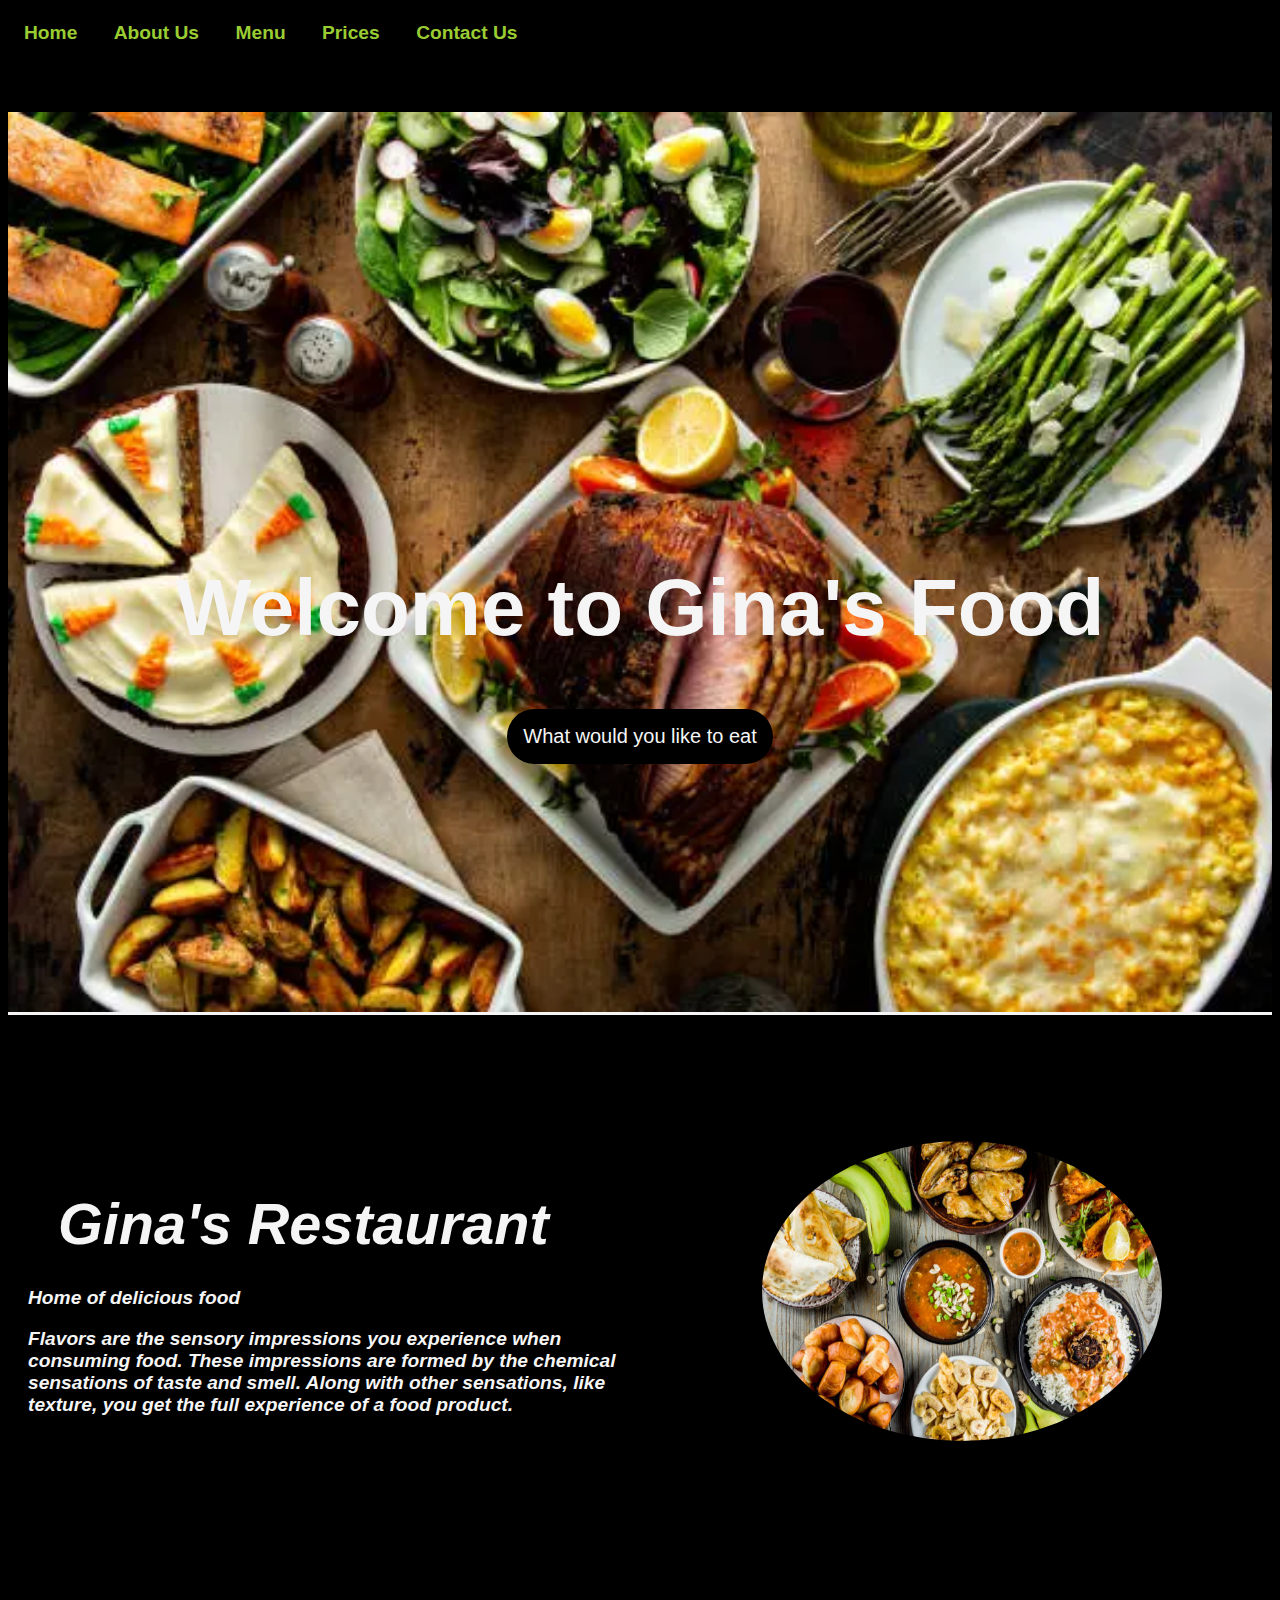
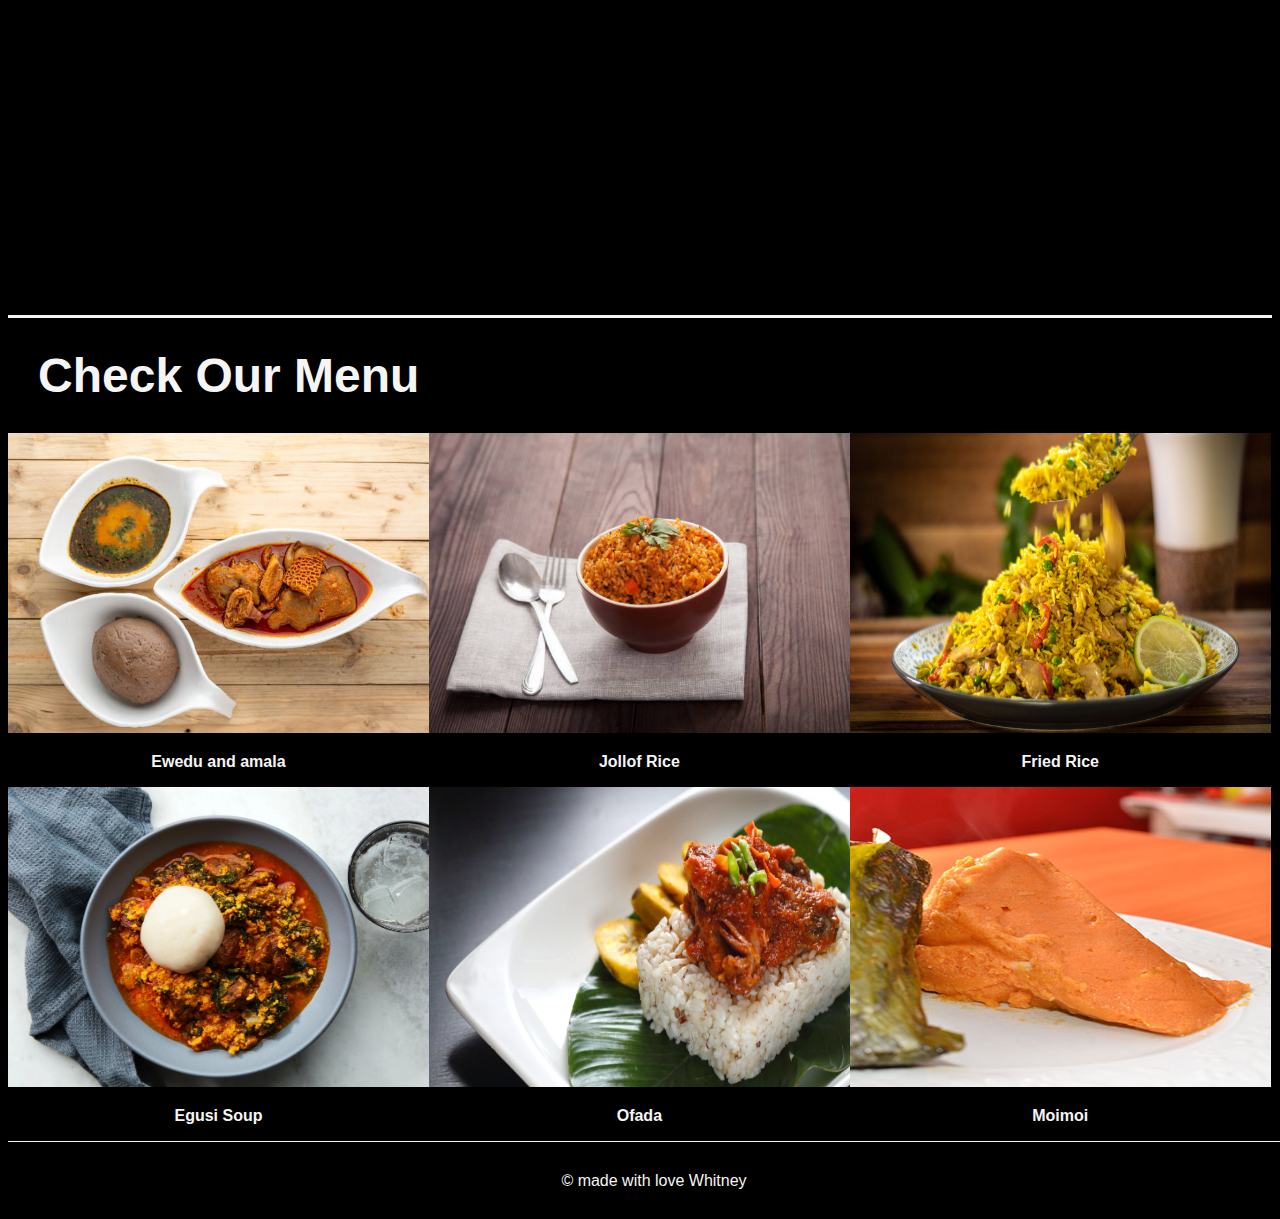
==== index.html @ a8de944c "first commit" ====
<!DOCTYPE html>
<html lang="en">
<head>
    <meta charset="UTF-8">
    <meta name="viewport" content="width=device-width, initial-scale=1.0">
<link rel="stylesheet" href="main.css">
<link rel="stylesheet" href="https://cdnjs.cloudflare.com/ajax/libs/font-awesome/6.4.2/css/all.min.css" integrity="sha512-z3gLpd7yknf1YoNbCzqRKc4qyor8gaKU1qmn+CShxbuBusANI9QpRohGBreCFkKxLhei6S9CQXFEbbKuqLg0DA==" crossorigin="anonymous" referrerpolicy="no-referrer" />
    <title>Document</title>
</head>
<body>
    <nav class="topnav">
        <a href="">home</a>
        <a href=""> about us</a>
        <a href="">Menu</a>
        <a href="">Prices</a>
        <a href="./contact.html">Contact Us</a>
    </nav>
    <section class="hero__image">
        <div class="hero__text">
            <h1>Welcome to Gina's Food</h1>
            <a href="#"><button>What would you like to eat</button></a>

        </div>
    </section>  <!--End of home section -->
    <!--Beginning of description-->
    <Section class="hero1">
        <div class="container">
            <div class="image"><img src="image/image 5.jpg" width="400px" height="300px" style="border-radius: 100%; border: none;"></div>
        <div class="text">
        <h2><i>Gina's restaurant</i></h2>
        <p><i><b>Home of delicious food</b></i></p>
        <p id="cc"><b><i>Flavors are the sensory impressions you experience when consuming food. These impressions are formed by the chemical sensations of taste and smell. Along with other sensations, like texture, you get the full experience of a food product.</i></b></p>
    </div>
    </div>
    </Section><!--End of description-->
    <!--Beginning of menu section-->
    
    <div class="hero2">
    <section class="hero2">
        <h2>Check our menu</h2>
        <div class="row">
            <div class="col">
        <img src="food1.jpg" style="position: centre;"  height="300px" width="400px">
        <p class="c1"><b>Ewedu and amala</b></p>
    </div>
    <div class="col">
        <img src="food2.jpg" alt="" height="300px" width="400px">
        <p class="c1"><b> Jollof Rice</b></p>
    </div>
    <div class="col">
        <img src="chicken-fried-rice (1).jpg" alt="" height="300px" width="400px">
        <p class="c1"><b>Fried Rice</b></p>
    </div>
    <div class="col">
        <img src="food4.webp" alt="" height="300px" width="400px">
        <p class="c1"><b>Egusi Soup</b></p>
    </div>
    <div class="col">
 <img src="f1.jpg" alt="" height="300px" width="400px">
        <p class="c1"><b>Ofada</b></p>
    </div>
    <div class="col">
        <img src="moin-moi.jpg" alt="" height="300px" width="400px">
        <p class="c1"><b>Moimoi</b></p>
    </div>
    </section>
    </div>
    <!--End of menu section-->
    <!---beginning of footer section-->
    <div>
    <footer class="footer">
        <a href="#"><i class="fa-brands fa-square-facebook fa-2x"></i></a>
        <a href=""><i class="fa-brands fa-square-instagram fa-2x"></i></a>
        <a href=""><i class="fa-brands fa-square-twitter fa-2x"></i></a>
        <a href=""><i class="fa-brands fa-square-threads fa-2x"></i></a>
        <p>&copy; made with love Whitney</p>
    </footer>
    </div>
</body>
</html>
---- main.css ----
body {
    background-color: black;
    font-family: 'Segoe UI', Tahoma, Geneva, Verdana, sans-serif;
}


.topnav a {
    color: yellowgreen;
    text-transform: capitalize;
    display: inline-block;
    font-size: 1.2em;
    font-weight: 700;
    padding: 14px 16px;
    text-decoration: none;
}

.topnav :hover {
    background-color: yellowgreen;
    color: black;
}

.hero__image {
    background-image: url(image/istockphoto-1347890570-612x612.webp);
    height: 100vh;
    background-repeat: no-repeat;
    background-position: center;
    background-size: cover;
}

.hero__text {
    text-align: center;
    color: whitesmoke;
    position: relative;
    top: 50%;
    font-size: 2.5em;
}

button {
    background-color: black;
    border-radius: 2rem;
    color: whitesmoke;
    padding: 16px;
    font-size: 0.5em;
    border: none;
}

button:hover {
    background-color: yellowgreen;
    color: white;
}

.hero1,
.c1 {
    color: whitesmoke;
    font-family: 'Segoe UI', Tahoma, Geneva, Verdana, sans-serif;
}

.hero1 {
    border-top: whitesmoke solid;
    border-bottom: whitesmoke solid;
    height: 100vh;
    margin-bottom: 10px;
    font-size: 1.5em;
}


.text {
    font-size: 0.8em;
    float: left;
    width: 50.33%;
    height: 50.33%;
    padding: 20px;
    margin-top: 10%;
    margin-left: 0%;
    margin-right: 0;
}

.image {
    height: 5%;
    float: right;
    width: 10.33%;
    height: 10.33%;
    padding-left: 5%;
    padding-right: 0;
    margin-top: 10%;
    margin-left: 0;
    margin-right: 30%;
}







h2 {
    color: whitesmoke;
    font-family: 'Segoe UI', Tahoma, Geneva, Verdana, sans-serif;
    margin: 30px;
    font-size: 3.0em;
    text-transform: capitalize;
}


.row {
    text-align: center;
}

.col {
    float: left;
    width: 33.3%;
}

.col img {
    width: 100%;


}

.col {
    text-align: center;
}




/* .col { 
    float: left;
    width: 25.33%;
     height: 25.33%; 
    padding: 5px; 
    text-align: center;
}




/*revist*/

.col :hover {
    opacity: 0.7;
}


.row::after {
    content: "";
    clear: both;
    display: table;
    display: flex;
}




    .c1 :hover {
        color: yellowgreen;
    }

    /*revisit*/

    .footer {
        border-top: whitesmoke solid;
        margin-top: 4;
        display: inline-block;
        padding: 1px 1px;
        color: whitesmoke;
    }

    .footer {
        color: whitesmoke;
        display: inline-block;
        padding: 14px 14px 1px;
        text-decoration: none;
        border-top: 1px solid whitesmoke;
        width: 100%;
        overflow: hidden;
        text-align: center;
    }

    .footer :hover{
        opacity: 0.7;
    }
    .fa-brands{
        color: white;
        ;
    }
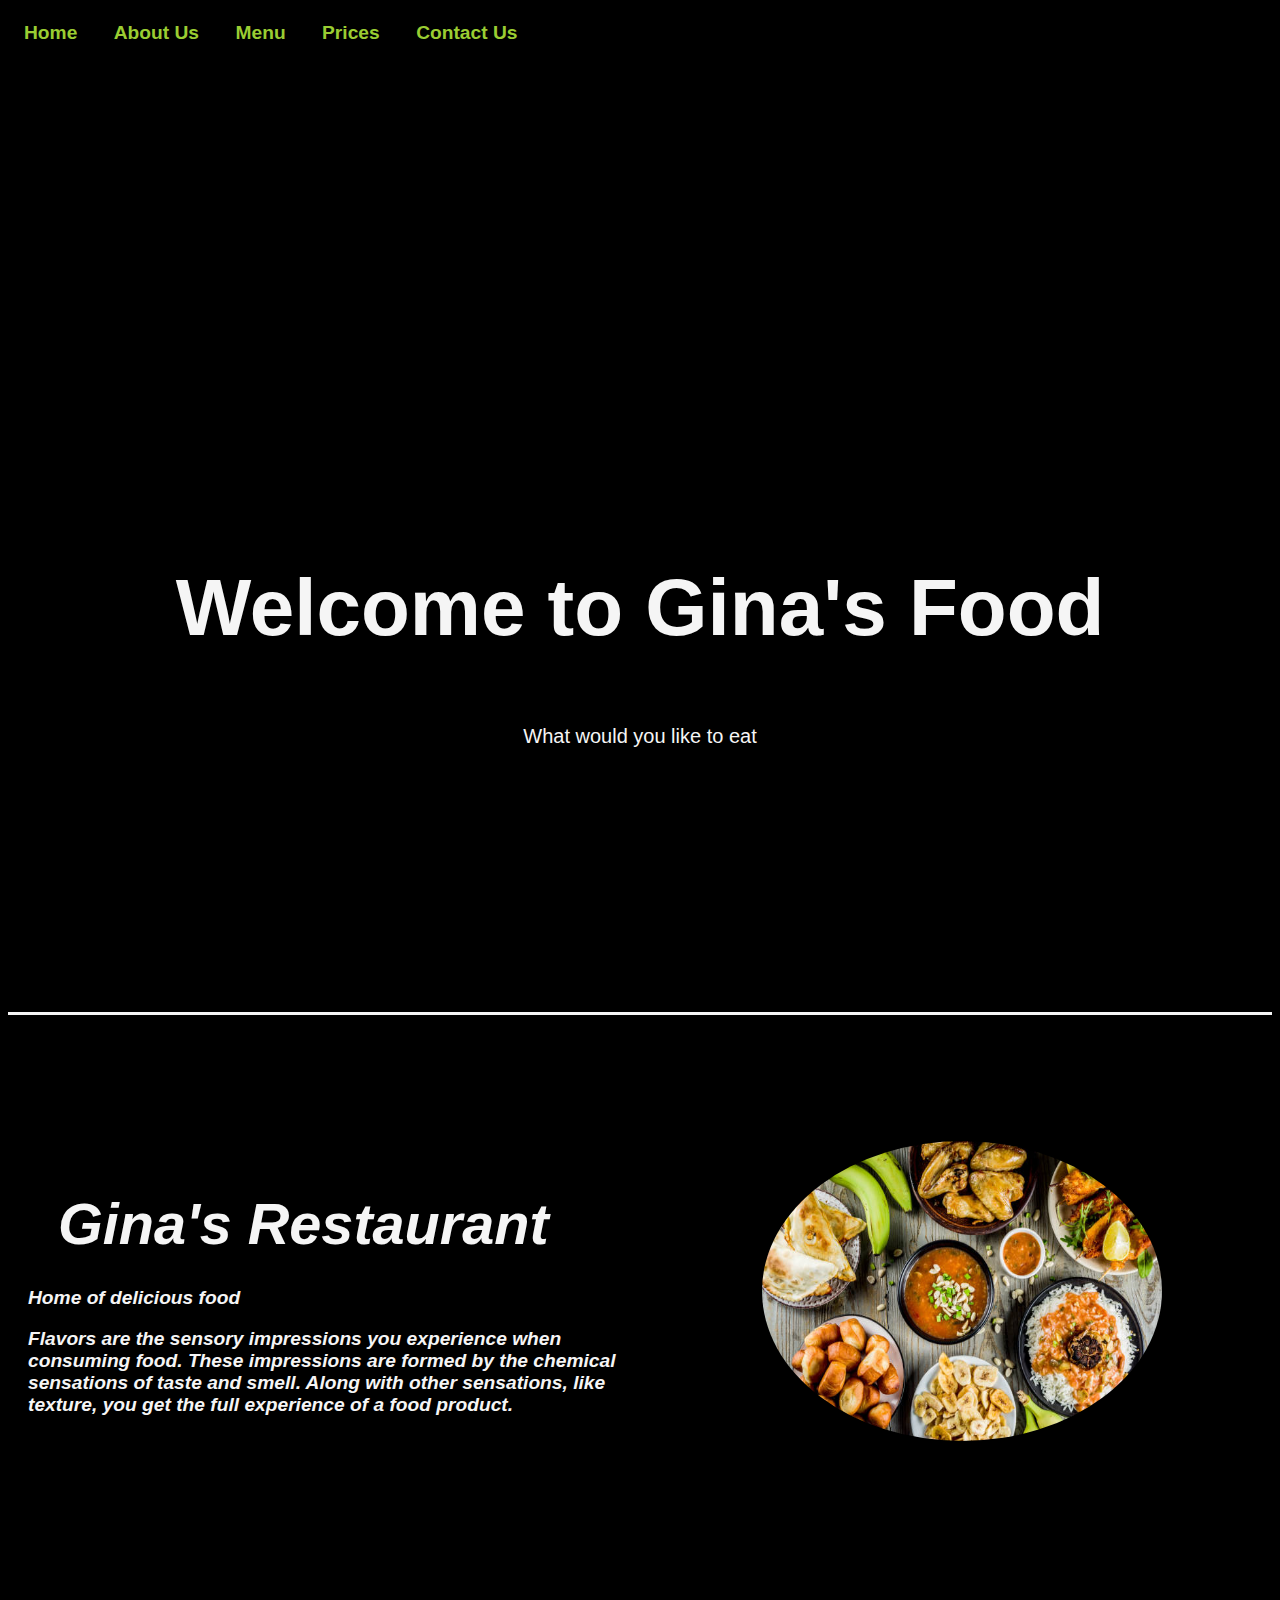
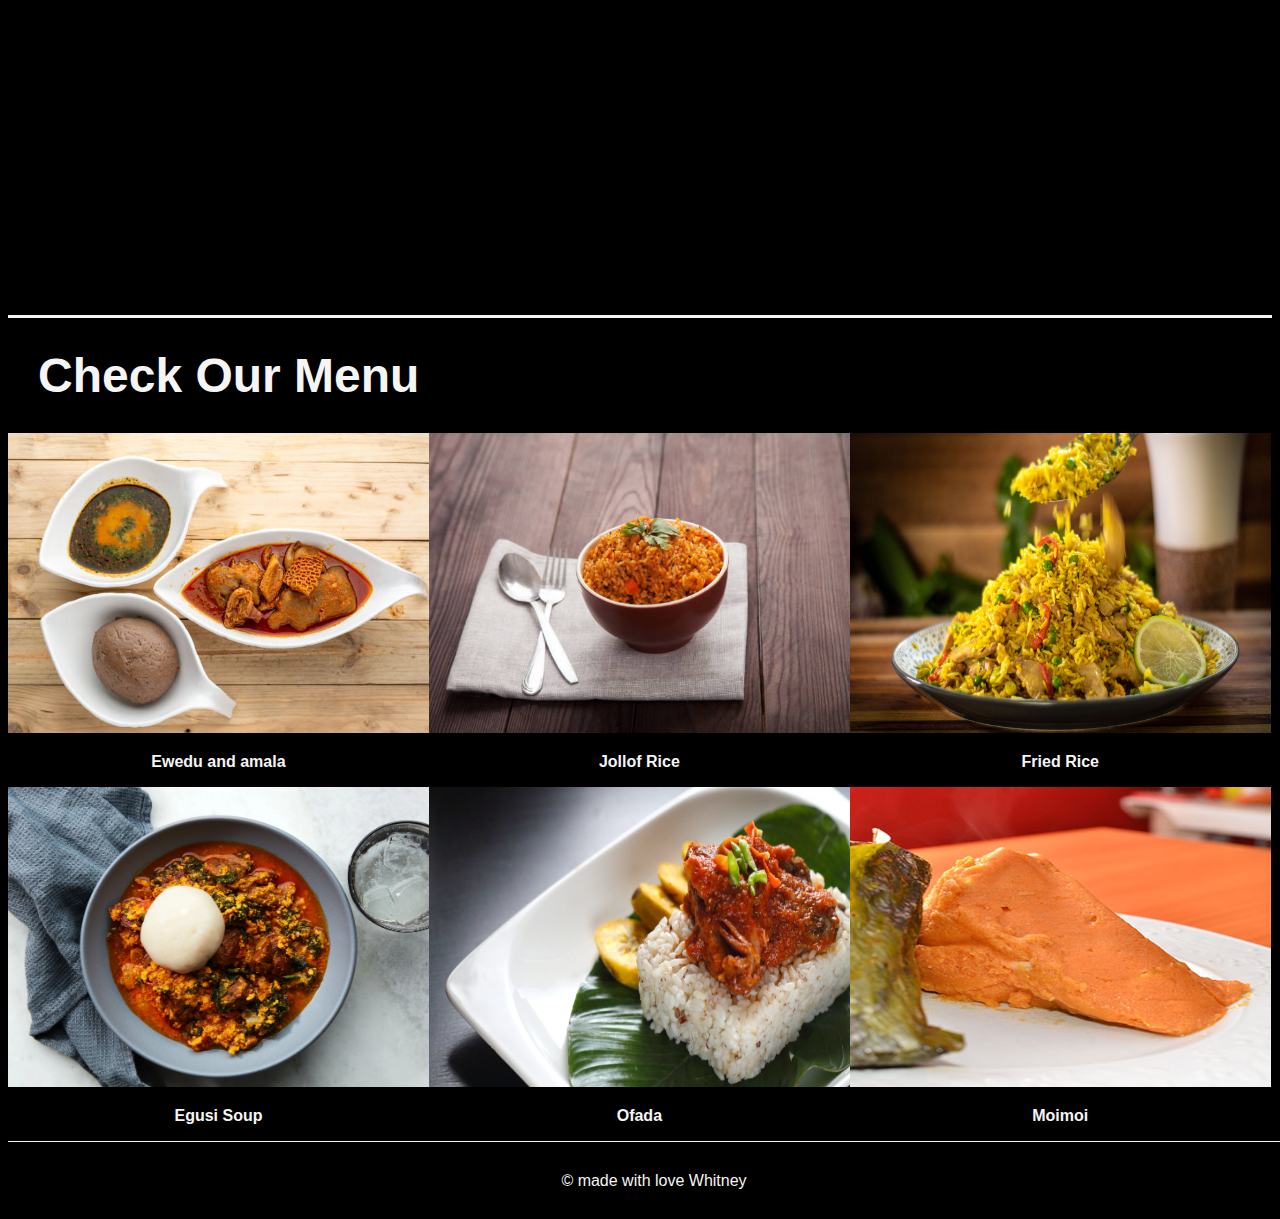
==== commit 689099c7: "update" ====
--- a/index.html
+++ b/index.html
@@ -25,7 +25,7 @@
     <!--Beginning of description-->
     <Section class="hero1">
         <div class="container">
-            <div class="image"><img src="image/image 5.jpg" width="400px" height="300px" style="border-radius: 100%; border: none;"></div>
+            <div class="image"><img src="img/image 5.jpg" width="400px" height="300px" style="border-radius: 100%; border: none;"></div>
         <div class="text">
         <h2><i>Gina's restaurant</i></h2>
         <p><i><b>Home of delicious food</b></i></p>
@@ -40,27 +40,27 @@
         <h2>Check our menu</h2>
         <div class="row">
             <div class="col">
-        <img src="food1.jpg" style="position: centre;"  height="300px" width="400px">
+        <img src="img/food1.jpg" style="position: centre;"  height="300px" width="400px">
         <p class="c1"><b>Ewedu and amala</b></p>
     </div>
     <div class="col">
-        <img src="food2.jpg" alt="" height="300px" width="400px">
+        <img src="img/food2.jpg" alt="" height="300px" width="400px">
         <p class="c1"><b> Jollof Rice</b></p>
     </div>
     <div class="col">
-        <img src="chicken-fried-rice (1).jpg" alt="" height="300px" width="400px">
+        <img src="img/chicken-fried-rice (1).jpg" alt="" height="300px" width="400px">
         <p class="c1"><b>Fried Rice</b></p>
     </div>
     <div class="col">
-        <img src="food4.webp" alt="" height="300px" width="400px">
+        <img src="img/food4.webp" alt="" height="300px" width="400px">
         <p class="c1"><b>Egusi Soup</b></p>
     </div>
     <div class="col">
- <img src="f1.jpg" alt="" height="300px" width="400px">
+ <img src="img/f1.jpg" alt="" height="300px" width="400px">
         <p class="c1"><b>Ofada</b></p>
     </div>
     <div class="col">
-        <img src="moin-moi.jpg" alt="" height="300px" width="400px">
+        <img src="img/moin-moi.jpg" alt="" height="300px" width="400px">
         <p class="c1"><b>Moimoi</b></p>
     </div>
     </section>
@@ -77,4 +77,5 @@
     </footer>
     </div>
 </body>
-</html>+</html>
+
--- a/main.css
+++ b/main.css
@@ -20,7 +20,7 @@
 }
 
 .hero__image {
-    background-image: url(image/istockphoto-1347890570-612x612.webp);
+    background-image: url(img/table-2600954\ \(1\).jpg);
     height: 100vh;
     background-repeat: no-repeat;
     background-position: center;
@@ -180,7 +180,9 @@
     .footer :hover{
         opacity: 0.7;
     }
+    
     .fa-brands{
         color: white;
-        ;
-    }+    }
+
+    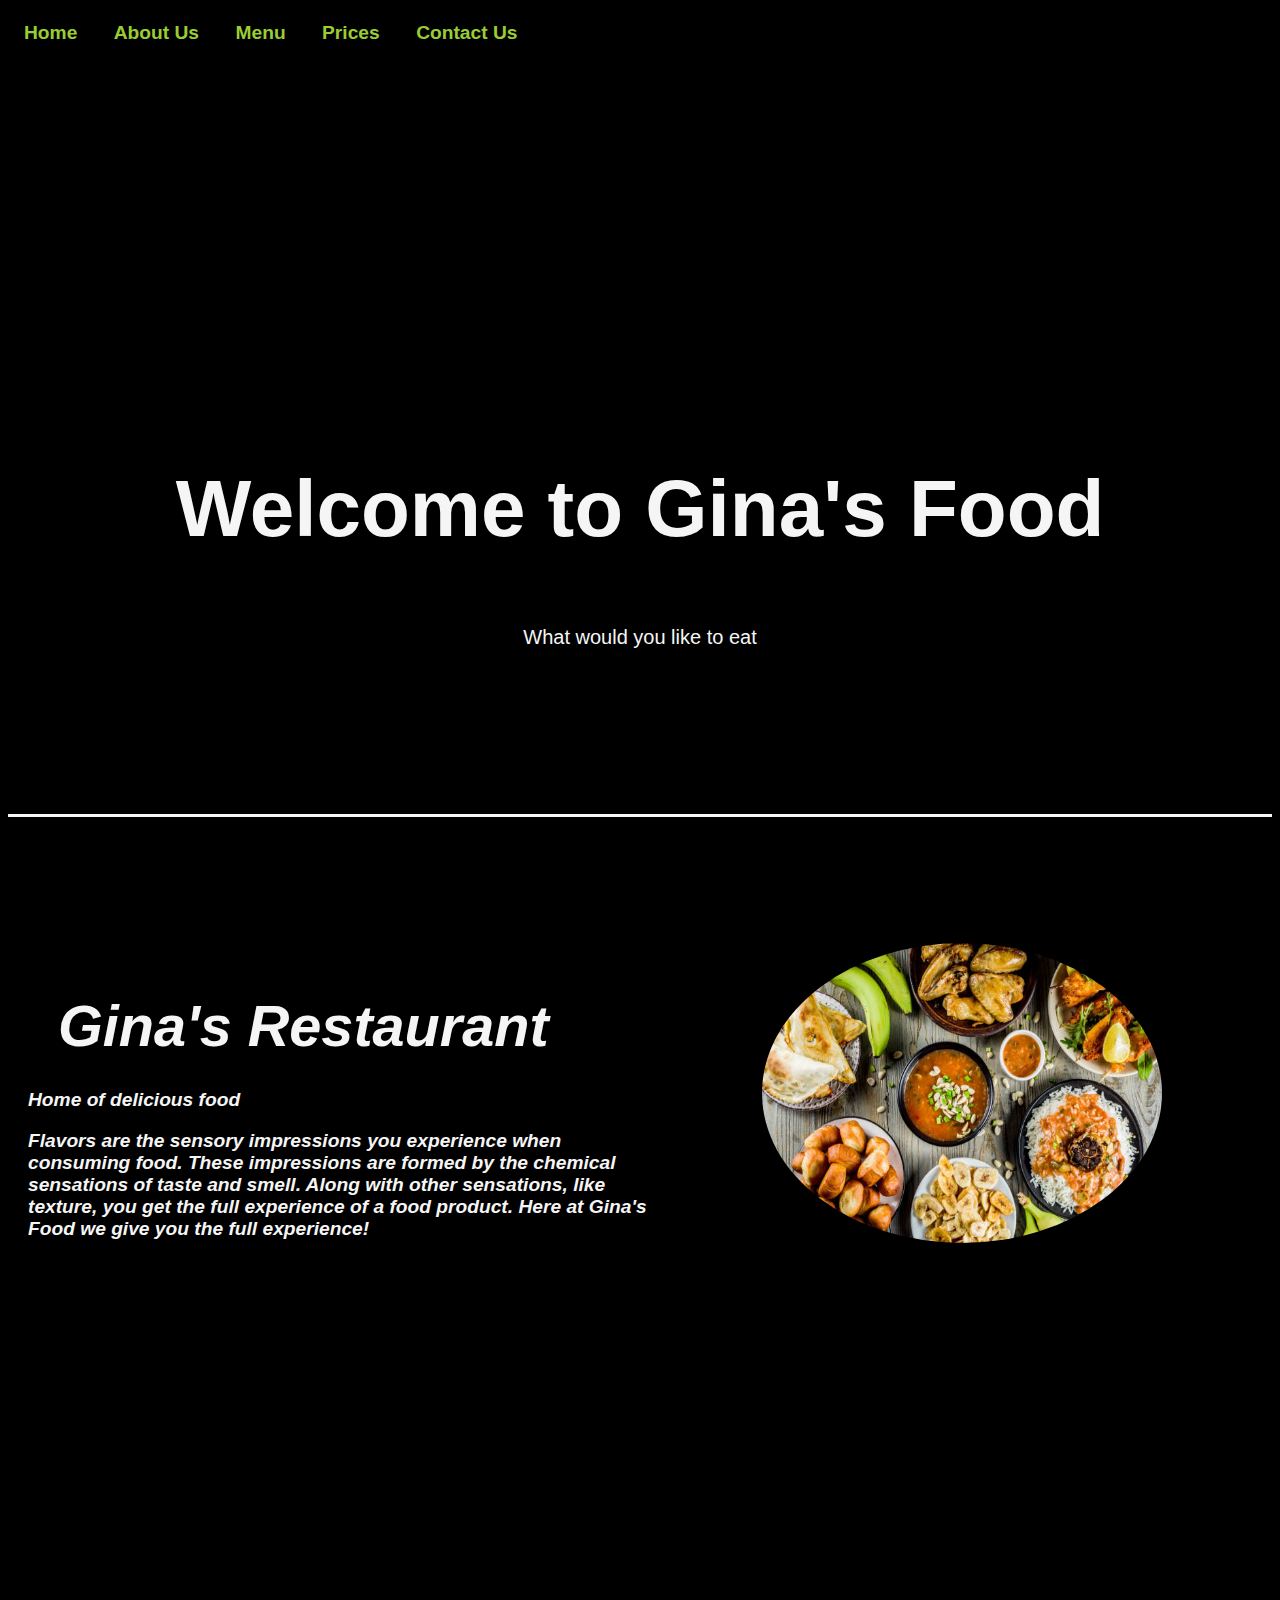
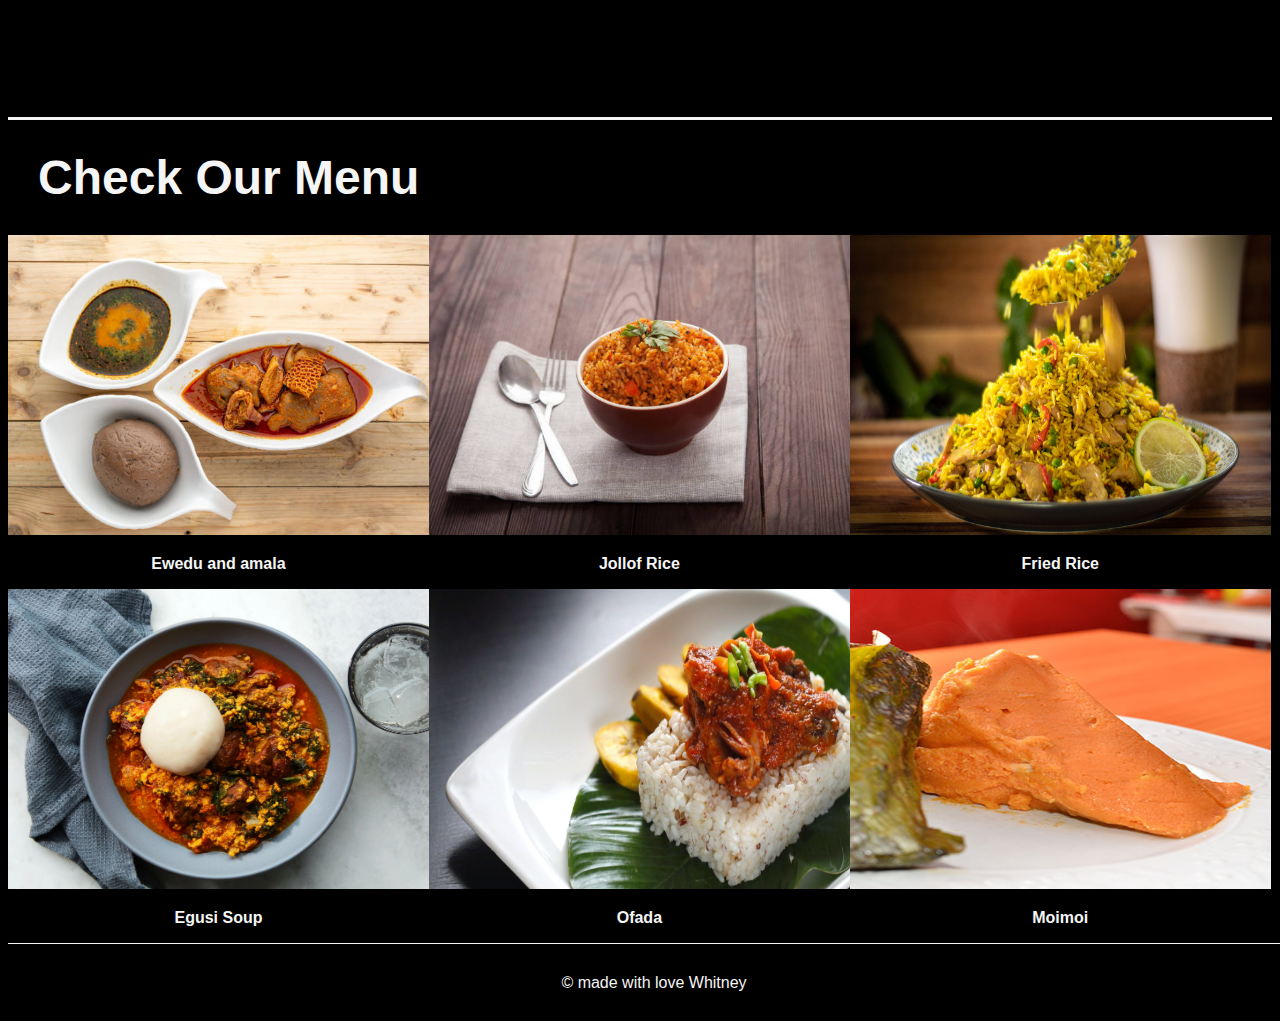
==== commit c5af5576: "update 2" ====
--- a/index.html
+++ b/index.html
@@ -5,39 +5,41 @@
     <meta name="viewport" content="width=device-width, initial-scale=1.0">
 <link rel="stylesheet" href="main.css">
 <link rel="stylesheet" href="https://cdnjs.cloudflare.com/ajax/libs/font-awesome/6.4.2/css/all.min.css" integrity="sha512-z3gLpd7yknf1YoNbCzqRKc4qyor8gaKU1qmn+CShxbuBusANI9QpRohGBreCFkKxLhei6S9CQXFEbbKuqLg0DA==" crossorigin="anonymous" referrerpolicy="no-referrer" />
-    <title>Document</title>
+    <title>Gina's Food</title>
 </head>
 <body>
     <nav class="topnav">
-        <a href="">home</a>
-        <a href=""> about us</a>
-        <a href="">Menu</a>
-        <a href="">Prices</a>
-        <a href="./contact.html">Contact Us</a>
+        <a href="index.html">Home</a>
+        <a href="AboutUs.html"> About Us</a>
+        <a href="menu.html">Menu</a>
+        <a href="prices.html">Prices</a>
+        <a href="contact.html">Contact Us</a>
     </nav>
     <section class="hero__image">
         <div class="hero__text">
             <h1>Welcome to Gina's Food</h1>
-            <a href="#"><button>What would you like to eat</button></a>
+            <a href="menu.html"><button>What would you like to eat</button></a>
 
         </div>
     </section>  <!--End of home section -->
     <!--Beginning of description-->
     <Section class="hero1">
         <div class="container">
-            <div class="image"><img src="img/image 5.jpg" width="400px" height="300px" style="border-radius: 100%; border: none;"></div>
+            <div class="image"><img src="img/image 5.jpg" style="border-radius: 100%; border: none;" class="time"  width="400px" height="300px"></div>
         <div class="text">
         <h2><i>Gina's restaurant</i></h2>
         <p><i><b>Home of delicious food</b></i></p>
-        <p id="cc"><b><i>Flavors are the sensory impressions you experience when consuming food. These impressions are formed by the chemical sensations of taste and smell. Along with other sensations, like texture, you get the full experience of a food product.</i></b></p>
+        <p id="cc"><b><i>Flavors are the sensory impressions you experience when consuming food. These impressions are formed by the chemical sensations of taste and smell. Along with other sensations, like texture, you get the full experience of a food product. Here at Gina's Food we give you the full experience!</i></b></p>
     </div>
     </div>
     </Section><!--End of description-->
     <!--Beginning of menu section-->
     
     <div class="hero2">
-    <section class="hero2">
+    <section >
+    <div class="lead">
         <h2>Check our menu</h2>
+    </div>
         <div class="row">
             <div class="col">
         <img src="img/food1.jpg" style="position: centre;"  height="300px" width="400px">
--- a/main.css
+++ b/main.css
@@ -1,6 +1,7 @@
 body {
     background-color: black;
     font-family: 'Segoe UI', Tahoma, Geneva, Verdana, sans-serif;
+    cursor: url();
 }
 
 
@@ -20,8 +21,8 @@
 }
 
 .hero__image {
-    background-image: url(img/table-2600954\ \(1\).jpg);
-    height: 100vh;
+    background-image: linear-gradient(to top, rgba(0, 0, 0, 1), rgba(0, 0, 0, 0.3)), url(img/table-2600954\ \(1\).jpg);
+    height: 78vh;
     background-repeat: no-repeat;
     background-position: center;
     background-size: cover;
@@ -78,7 +79,7 @@
 .image {
     height: 5%;
     float: right;
-    width: 10.33%;
+    width: 10.33%; 
     height: 10.33%;
     padding-left: 5%;
     padding-right: 0;
@@ -88,11 +89,6 @@
 }
 
 
-
-
-
-
-
 h2 {
     color: whitesmoke;
     font-family: 'Segoe UI', Tahoma, Geneva, Verdana, sans-serif;
@@ -185,4 +181,390 @@
         color: white;
     }
 
-    +    
+/* style for "contact Us" page */
+
+.start {
+    background: linear-gradient(to right, rgba(0, 0, 0, 1), rgba(0, 0, 0, 0.3)), url("img/table-2600954 (1).jpg");
+    height: 60vh;
+    background-repeat: no-repeat;
+    background-position: center;
+    background-size: cover;
+
+}
+
+.next {
+    text-align: left;
+    color: whitesmoke;
+    position: relative;
+    top: 50%;
+    font-size: 1.5em;
+    opacity: 0.7;
+}
+
+#major {
+    margin-top: 150px;
+}
+
+.right {
+    float: right;
+}
+
+.click {
+    background-color: yellowgreen;
+    color: black;
+    border-radius: 2rem;
+    border: none;
+    font-weight: 900;
+    padding: 10px;
+
+
+}
+
+.click:hover {
+    opacity: 0.7;
+    color: whitesmoke;
+}
+
+/* about us page */
+
+.term { 
+    background: linear-gradient(to right, rgba(0, 0, 0, 1), rgba(0, 0, 0, 0.3)), url("img/table-2600954 (1).jpg");
+    height: 60vh;
+    background-repeat: no-repeat;
+    background-position: center;
+    background-size: cover;
+}
+
+#type {
+    text-align: left;
+    color: whitesmoke;
+    position: relative;
+    top: 50%;
+    font-size: 1.5em;
+    font-weight: 400;
+    opacity: 0.7;
+}
+
+.smoke { 
+    color:whitesmoke;
+    margin-top: 150px;
+    background-color: black;
+    border: whitesmoke double;
+    padding: 100px 50px 300px 25px;
+    
+}
+   
+
+
+/* media query
+/* 1792x828px at 326ppi */ 
+@media only screen and (min-width: 414px) and (max-width: 896px) 
+{
+    body {
+        background-color: black;
+        font-family: 'Segoe UI', Tahoma, Geneva, Verdana, sans-serif;
+        cursor: url();
+    }
+    
+    
+    .topnav a {
+        color: yellowgreen;
+        text-transform: capitalize;
+        display: inline-block;
+        font-size: 0.2em;
+        font-weight: 700;
+        padding: 0px 0px;
+        margin-top: 0;
+        text-decoration: none;
+    }
+    
+    .topnav :hover {
+        background-color: yellowgreen;
+        color: black;
+    }
+    
+    .hero__image {
+        background-image: linear-gradient(to top, rgba(0, 0, 0, 1), rgba(0, 0, 0, 0.3)), url(img/table-2600954\ \(1\).jpg);
+        height: 34vh;
+        width:18vh;
+        background-repeat: no-repeat;
+        background-position: center;
+        background-size: cover;
+        padding: 30px 0 0 0;
+        margin: 0 0 0 0;
+
+    }
+    
+    .hero__text {
+        text-align: center;
+        color: whitesmoke;
+        position: relative;
+        top: 50%;
+        font-size: 1em;
+    }
+    
+    button {
+        background-color: black;
+        border-radius: 2rem;
+        color: whitesmoke;
+        padding: 16px;
+        font-size: 0.5em;
+        border: none;
+    }
+    
+    button:hover {
+        background-color: yellowgreen;
+        color: white;
+    }
+    
+    .hero1,
+    .c1 {
+        color: whitesmoke;
+        font-family: 'Segoe UI', Tahoma, Geneva, Verdana, sans-serif;
+    }
+    
+    .hero1 {
+        border-top: whitesmoke solid;
+        border-bottom: whitesmoke solid;
+        height: 40vh;
+        width: 19vh;
+        margin-bottom: 10px;
+        font-size: 0.2em;
+    }
+    
+    
+    .text {
+        font-size: 0.2em;
+        float: left;
+        width: 10vh;
+        height: 70vh;
+        padding:0;
+        margin:0 0 0 10px;
+        text-align: left;
+        }
+
+        .text h2 {
+            text-align: left;
+            padding-left:0;
+            margin:70px 0 10px 0;
+            
+        }
+
+
+
+    .image {
+        height: ;
+        float: right;
+        width: 5%; 
+        height: 10.33%;
+        padding-left:5px;
+        margin-left: 0;
+        margin-top: 50px;
+       }
+
+  .time {
+    width: 50px;
+    height: 40px;
+    text-align: right;
+    float: right;
+    margin-left: 0;
+    padding-left: 0;
+     }
+     
+    
+    
+    
+     .hero2{
+        width: 18vh;
+        height: 34vh;
+        text-align: center;
+      
+    }
+    
+    
+    .lead h2{
+        color: whitesmoke;
+        font-family: 'Segoe UI', Tahoma, Geneva, Verdana, sans-serif;
+        margin: 0px;
+        padding: 0px;
+        font-size: 1em;
+        text-transform: capitalize;
+        text-align: center;
+        display: inline;
+    }
+    
+    
+    .row {
+        text-align: center;
+        width: 100px;
+        margin: 0px;
+        padding: 0;
+    }
+    
+    .col {
+        text-align: center;
+        float: left;
+        width: 45%;
+        height: 20vh;
+        padding-top: 2px;
+        margin-top: 2px;
+    }
+    
+    .col img {
+        width:50px;
+        height: 60px;
+        padding: 0 0 0px 0px;
+        text-align: center;
+    
+    }
+    
+    
+    
+    
+     /* .col { 
+        float: left;
+        width: 25.33%;
+         height: 25.33%; 
+        padding: 5px; 
+        text-align: center;
+    }
+    
+    
+    
+    
+    /*revist*/
+
+    
+    .col :hover {
+        opacity: 0.7;
+    }
+    
+    
+     .row::after {
+        content: "";
+        clear: both;
+        display: table;
+        display: flex;
+    } 
+    
+    
+    
+    .c1 {font-size: 0.5em;}
+    
+        .c1 :hover {
+            color: yellowgreen;
+        }
+    
+    
+    
+    
+        .c1 :hover {
+            color: yellowgreen;
+        }
+    
+        /*revisit*/
+    
+        .footer {
+            border-top: whitesmoke solid;
+            margin-top: 4;
+            display: inline-block;
+            padding: 1px 1px;
+            color: whitesmoke;
+        }
+    
+        .footer {
+            color: whitesmoke;
+            display: inline-block;
+            padding: 14px 14px 1px;
+            text-decoration: none;
+            border-top: 1px solid whitesmoke;
+            width: 100%;
+            overflow: hidden;
+            text-align: center;
+        }
+    
+        .footer :hover{
+            opacity: 0.7;
+        }
+        
+        .fa-brands{
+            color: white;
+        }
+    
+        
+    /* style for "contact Us" page */
+    
+    .start {
+        background: linear-gradient(to right, rgba(0, 0, 0, 1), rgba(0, 0, 0, 0.3)), url("img/table-2600954 (1).jpg");
+        height: 60vh;
+        background-repeat: no-repeat;
+        background-position: center;
+        background-size: cover;
+    
+    }
+    
+    .next {
+        text-align: left;
+        color: whitesmoke;
+        position: relative;
+        top: 50%;
+        font-size: 1.5em;
+        opacity: 0.7;
+    }
+    
+    #major {
+        margin-top: 150px;
+    }
+    
+    .right {
+        float: right;
+    }
+    
+    .click {
+        background-color: yellowgreen;
+        color: black;
+        border-radius: 2rem;
+        border: none;
+        font-weight: 900;
+        padding: 10px;
+    
+    
+    }
+    
+    .click:hover {
+        opacity: 0.7;
+        color: whitesmoke;
+    }
+    
+    /* about us page */
+    
+    .term { 
+        background: linear-gradient(to right, rgba(0, 0, 0, 1), rgba(0, 0, 0, 0.3)), url("img/table-2600954 (1).jpg");
+        height: 60vh;
+        background-repeat: no-repeat;
+        background-position: center;
+        background-size: cover;
+    }
+    
+    #type {
+        text-align: left;
+        color: whitesmoke;
+        position: relative;
+        top: 50%;
+        font-size: 1.5em;
+        font-weight: 400;
+        opacity: 0.7;
+    }
+    
+    .smoke { 
+        color:whitesmoke;
+        margin-top: 150px;
+        background-color: black;
+        border: whitesmoke double;
+        padding: 100px 50px 300px 25px;
+        
+    }
+       
+}
+   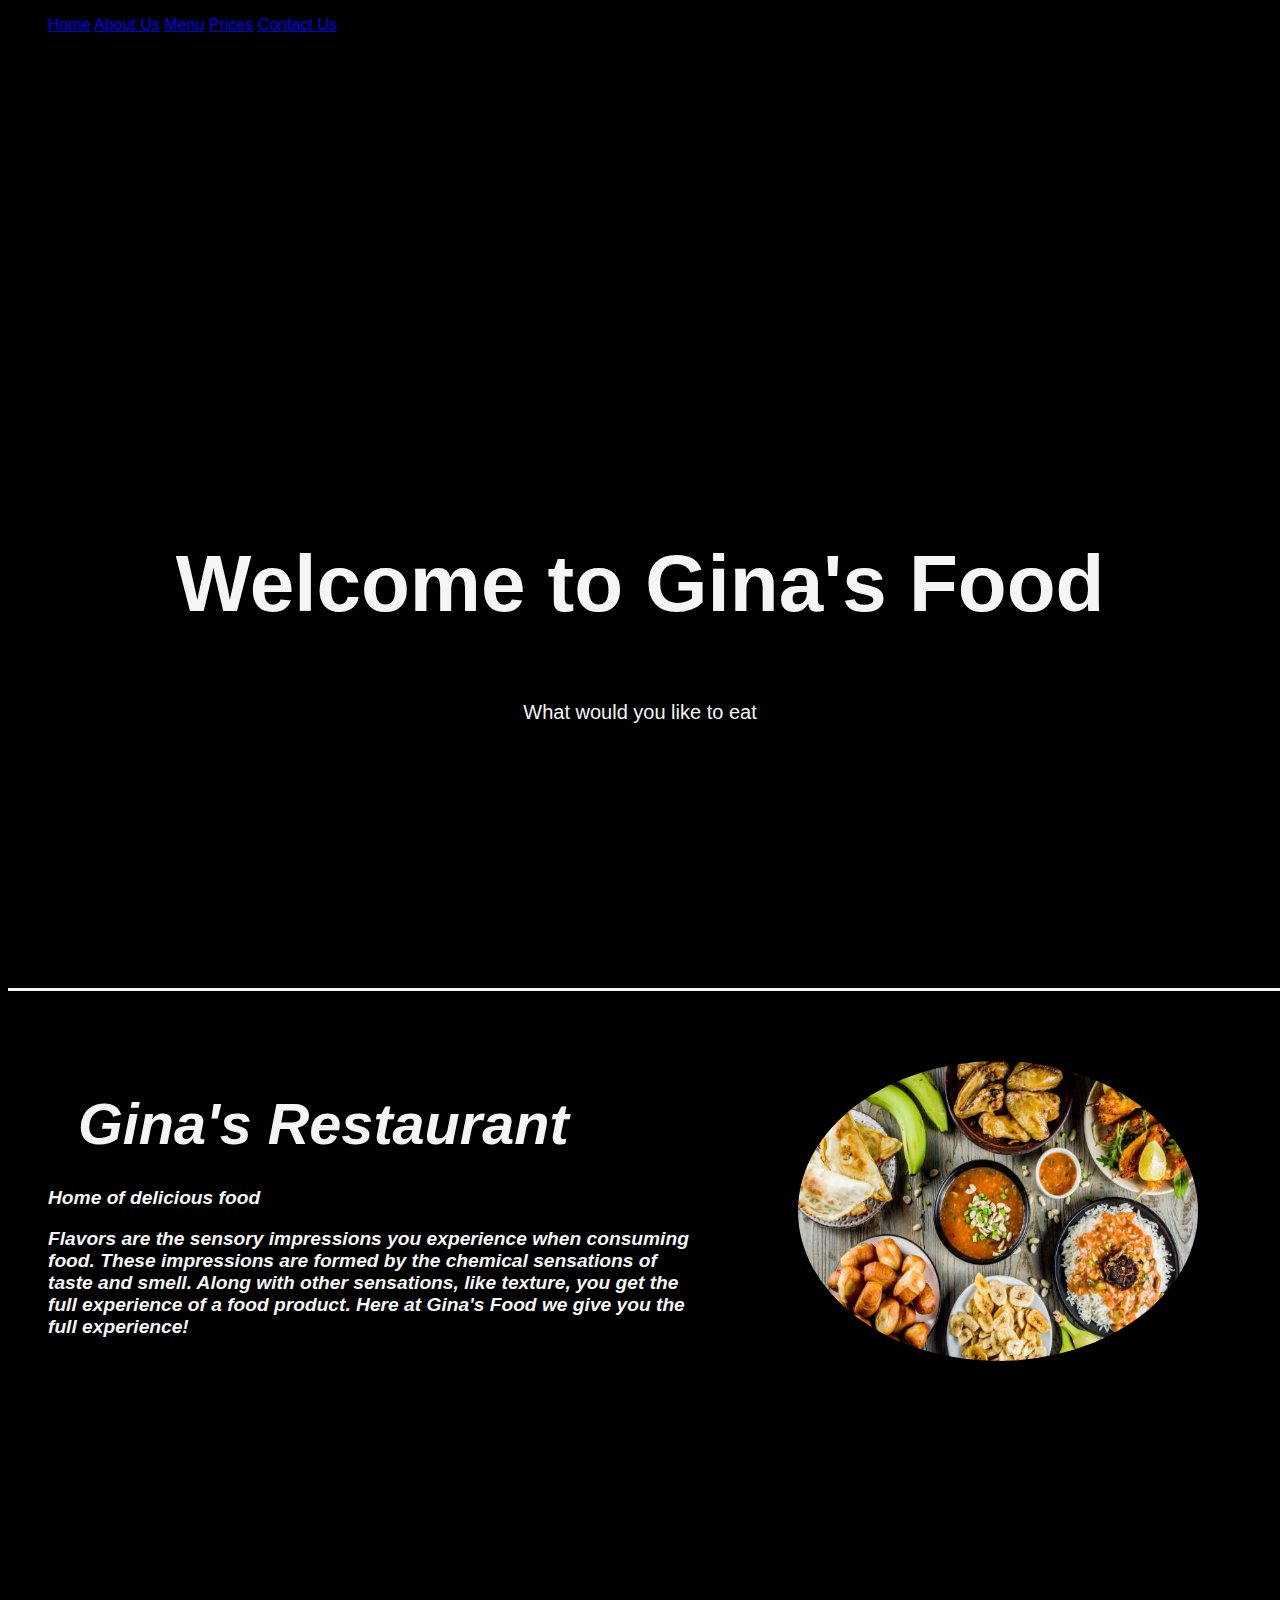
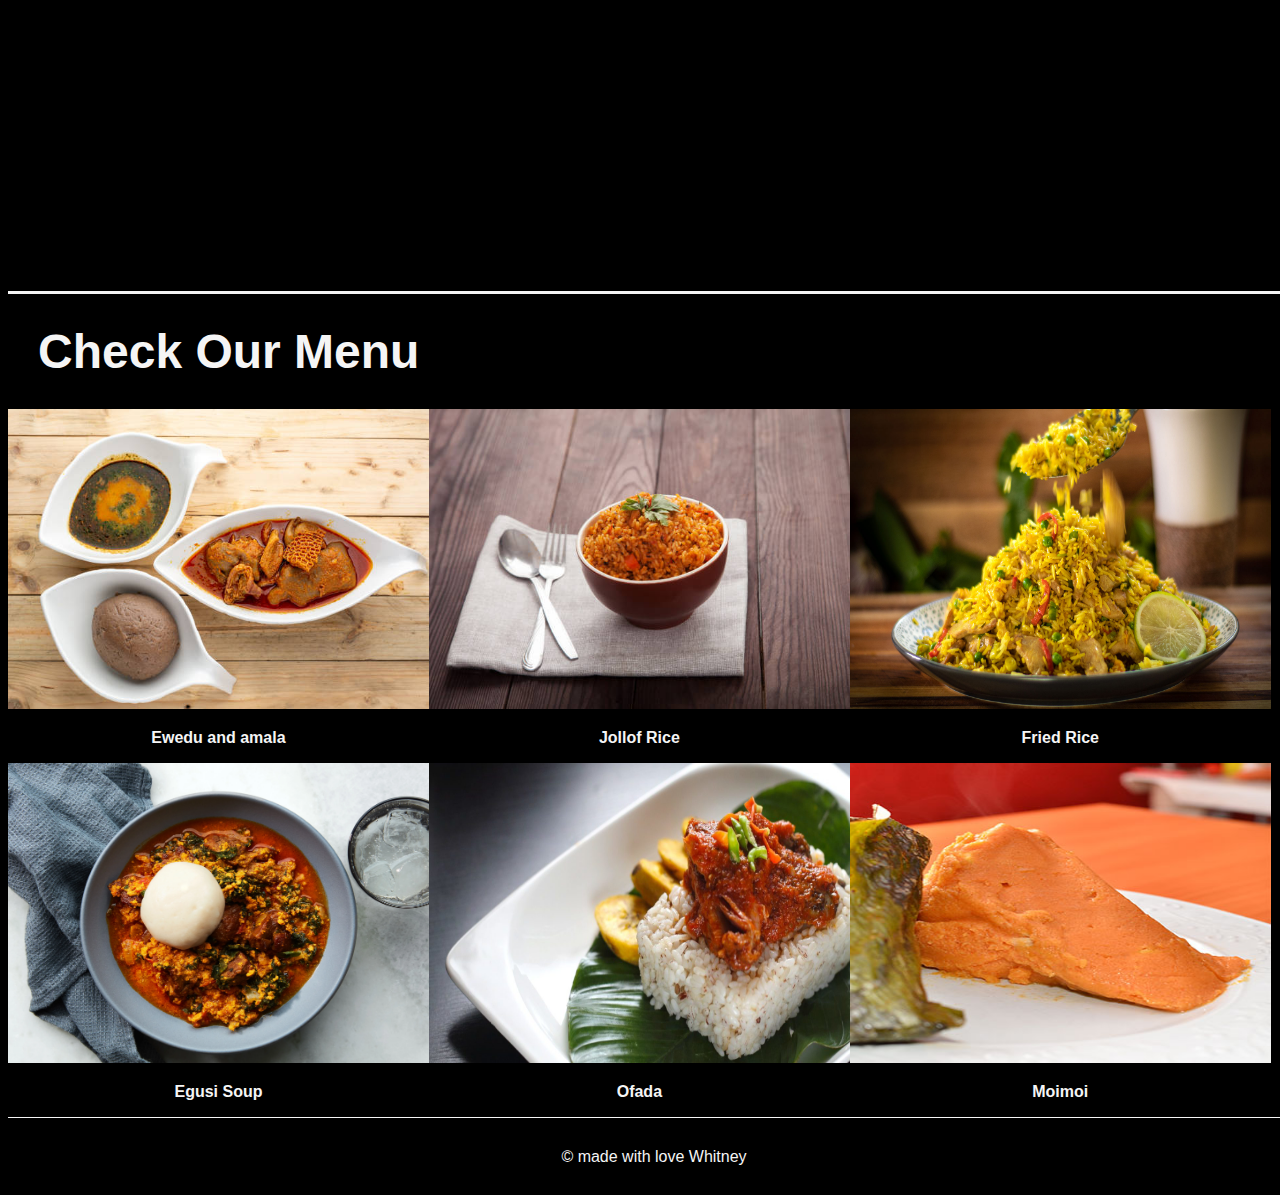
==== commit efd132aa: "menu toggle" ====
--- a/index.html
+++ b/index.html
@@ -1,19 +1,33 @@
 <!DOCTYPE html>
 <html lang="en">
+
 <head>
     <meta charset="UTF-8">
     <meta name="viewport" content="width=device-width, initial-scale=1.0">
-<link rel="stylesheet" href="main.css">
-<link rel="stylesheet" href="https://cdnjs.cloudflare.com/ajax/libs/font-awesome/6.4.2/css/all.min.css" integrity="sha512-z3gLpd7yknf1YoNbCzqRKc4qyor8gaKU1qmn+CShxbuBusANI9QpRohGBreCFkKxLhei6S9CQXFEbbKuqLg0DA==" crossorigin="anonymous" referrerpolicy="no-referrer" />
+    <link rel="stylesheet" href="main.css">
+    <link rel="stylesheet" href="https://cdnjs.cloudflare.com/ajax/libs/font-awesome/6.4.2/css/all.min.css"
+        integrity="sha512-z3gLpd7yknf1YoNbCzqRKc4qyor8gaKU1qmn+CShxbuBusANI9QpRohGBreCFkKxLhei6S9CQXFEbbKuqLg0DA=="
+        crossorigin="anonymous" referrerpolicy="no-referrer" />
     <title>Gina's Food</title>
 </head>
+
 <body>
-    <nav class="topnav">
+    <nav class="topnav" id="menuToggle" role="navigation">
+        <div id="menuToggle">
+         <input type="checkbox" class="hamid"/>
+
+         <span></span>
+         <span></span>
+         <span></span>
+
+        <ul id="menu">
         <a href="index.html">Home</a>
         <a href="AboutUs.html"> About Us</a>
         <a href="menu.html">Menu</a>
         <a href="prices.html">Prices</a>
         <a href="contact.html">Contact Us</a>
+    </ul>
+    </div>
     </nav>
     <section class="hero__image">
         <div class="hero__text">
@@ -21,63 +35,68 @@
             <a href="menu.html"><button>What would you like to eat</button></a>
 
         </div>
-    </section>  <!--End of home section -->
+    </section> <!--End of home section -->
     <!--Beginning of description-->
-    <Section class="hero1">
-        <div class="container">
-            <div class="image"><img src="img/image 5.jpg" style="border-radius: 100%; border: none;" class="time"  width="400px" height="300px"></div>
-        <div class="text">
-        <h2><i>Gina's restaurant</i></h2>
-        <p><i><b>Home of delicious food</b></i></p>
-        <p id="cc"><b><i>Flavors are the sensory impressions you experience when consuming food. These impressions are formed by the chemical sensations of taste and smell. Along with other sensations, like texture, you get the full experience of a food product. Here at Gina's Food we give you the full experience!</i></b></p>
+    <Section class="section__two__container">
+        <div class="section_two_items_container"></div>
+        <img src="img/image 5.jpg"  class="Section_two_image" alt="A plate of food image">
+        <div class="section_two_text">
+            
+            <h2><i>Gina's restaurant</i></h2>
+            <p><i><b>Home of delicious food</b></i></p>
+            <p><b><i>Flavors are the sensory impressions you experience when consuming food. These impressions
+            are formed by the chemical sensations of taste and smell. Along with other sensations, like
+            texture, you get the full experience of a food product. Here at Gina's Food we give you the full
+            experience!</i></b></p>
+        </div>
     </div>
-    </div>
+
     </Section><!--End of description-->
     <!--Beginning of menu section-->
-    
+
     <div class="hero2">
-    <section >
-    <div class="lead">
-        <h2>Check our menu</h2>
-    </div>
-        <div class="row">
-            <div class="col">
-        <img src="img/food1.jpg" style="position: centre;"  height="300px" width="400px">
-        <p class="c1"><b>Ewedu and amala</b></p>
-    </div>
-    <div class="col">
-        <img src="img/food2.jpg" alt="" height="300px" width="400px">
-        <p class="c1"><b> Jollof Rice</b></p>
-    </div>
-    <div class="col">
-        <img src="img/chicken-fried-rice (1).jpg" alt="" height="300px" width="400px">
-        <p class="c1"><b>Fried Rice</b></p>
-    </div>
-    <div class="col">
-        <img src="img/food4.webp" alt="" height="300px" width="400px">
-        <p class="c1"><b>Egusi Soup</b></p>
-    </div>
-    <div class="col">
- <img src="img/f1.jpg" alt="" height="300px" width="400px">
-        <p class="c1"><b>Ofada</b></p>
-    </div>
-    <div class="col">
-        <img src="img/moin-moi.jpg" alt="" height="300px" width="400px">
-        <p class="c1"><b>Moimoi</b></p>
-    </div>
-    </section>
+        <section>
+            <div class="lead">
+                <h2>Check our menu</h2>
+            </div>
+            <div class="row">
+                <div class="col">
+                    <img src="img/food1.jpg" style="position: centre;" height="300px" width="400px">
+                    <p class="c1"><b>Ewedu and amala</b></p>
+                </div>
+                <div class="col">
+                    <img src="img/food2.jpg" alt="" height="300px" width="400px">
+                    <p class="c1"><b> Jollof Rice</b></p>
+                </div>
+                <div class="col">
+                    <img src="img/chicken-fried-rice (1).jpg" alt="" height="300px" width="400px">
+                    <p class="c1"><b>Fried Rice</b></p>
+                </div>
+                <div class="col">
+                    <img src="img/food4.webp" alt="" height="300px" width="400px">
+                    <p class="c1"><b>Egusi Soup</b></p>
+                </div>
+                <div class="col">
+                    <img src="img/f1.jpg" alt="" height="300px" width="400px">
+                    <p class="c1"><b>Ofada</b></p>
+                </div>
+                <div class="col">
+                    <img src="img/moin-moi.jpg" alt="" height="300px" width="400px">
+                    <p class="c1"><b>Moimoi</b></p>
+                </div>
+        </section>
     </div>
     <!--End of menu section-->
     <!---beginning of footer section-->
     <div>
-    <footer class="footer">
-        <a href="#"><i class="fa-brands fa-square-facebook fa-2x"></i></a>
-        <a href=""><i class="fa-brands fa-square-instagram fa-2x"></i></a>
-        <a href=""><i class="fa-brands fa-square-twitter fa-2x"></i></a>
-        <a href=""><i class="fa-brands fa-square-threads fa-2x"></i></a>
-        <p>&copy; made with love Whitney</p>
-    </footer>
+        <footer class="footer">
+            <a href="#"><i class="fa-brands fa-square-facebook fa-2x"></i></a>
+            <a href=""><i class="fa-brands fa-square-instagram fa-2x"></i></a>
+            <a href=""><i class="fa-brands fa-square-twitter fa-2x"></i></a>
+            <a href=""><i class="fa-brands fa-square-threads fa-2x"></i></a>
+            <p>&copy; made with love Whitney</p>
+        </footer>
     </div>
 </body>
-</html>
 
+</html>--- a/main.css
+++ b/main.css
@@ -2,10 +2,17 @@
     background-color: black;
     font-family: 'Segoe UI', Tahoma, Geneva, Verdana, sans-serif;
     cursor: url();
-}
-
-
-.topnav a {
+    overflow-x: hidden;
+}
+
+
+.hamid {
+    display: none;
+   }
+
+`
+
+ .topnav a {
     color: yellowgreen;
     text-transform: capitalize;
     display: inline-block;
@@ -17,12 +24,12 @@
 
 .topnav :hover {
     background-color: yellowgreen;
-    color: black;
-}
-
+    color: black; }
+
+ 
 .hero__image {
-    background-image: linear-gradient(to top, rgba(0, 0, 0, 1), rgba(0, 0, 0, 0.3)), url(img/table-2600954\ \(1\).jpg);
-    height: 78vh;
+    background-image: url(img/table-2600954\ \(1\).jpg);
+    height: 100vh;
     background-repeat: no-repeat;
     background-position: center;
     background-size: cover;
@@ -56,36 +63,46 @@
     font-family: 'Segoe UI', Tahoma, Geneva, Verdana, sans-serif;
 }
 
-.hero1 {
+.section__two__container {
     border-top: whitesmoke solid;
-    border-bottom: whitesmoke solid;
+    border-bottom: #f5f5f5 solid;
     height: 100vh;
+    width: 100vw;
+    /* background-color: #ededed; */
     margin-bottom: 10px;
     font-size: 1.5em;
 }
-
-
-.text {
+.section_two_items_container{
+margin-top: 70px;
+}
+
+
+.section_two_text {
     font-size: 0.8em;
     float: left;
     width: 50.33%;
     height: 50.33%;
-    padding: 20px;
-    margin-top: 10%;
-    margin-left: 0%;
-    margin-right: 0;
-}
-
-.image {
-    height: 5%;
+    /* padding: 20px; */
+    /* margin-top: 10%; */
+    margin-left:40px;
+    /* margin-right: 0; */
+}
+.section_two_text p{
+    color:whitesmoke;
+}
+
+.Section_two_image {
     float: right;
-    width: 10.33%; 
-    height: 10.33%;
-    padding-left: 5%;
-    padding-right: 0;
-    margin-top: 10%;
-    margin-left: 0;
-    margin-right: 30%;
+    width: 400px; 
+    height: 300px;
+    margin-right: 90px;
+    border-radius: 100%;
+
+    /* padding-left: 5%; */
+    /* padding-right: 0; */
+    /* margin-top: 10%; */
+    /* margin-left: 0; */
+    /* margin-right: 30%; */
 }
 
 
@@ -264,25 +281,157 @@
     body {
         background-color: black;
         font-family: 'Segoe UI', Tahoma, Geneva, Verdana, sans-serif;
-        cursor: url();
-    }
-    
-    
-    .topnav a {
-        color: yellowgreen;
-        text-transform: capitalize;
-        display: inline-block;
-        font-size: 0.2em;
-        font-weight: 700;
-        padding: 0px 0px;
-        margin-top: 0;
-        text-decoration: none;
-    }
-    
-    .topnav :hover {
-        background-color: yellowgreen;
-        color: black;
-    }
+        overflow-x: hidden !important;
+        padding: 0 !important;
+        margin: 0 !important;
+    }
+
+   
+
+    #menuToggle
+{
+  display: block;
+  position: relative;
+  top: 14px;
+  left: 2.5px;
+  background-color: none;
+  z-index: 1;
+  
+  -webkit-user-select: none;
+  user-select: none;
+}
+
+
+#menuToggle a
+{
+  text-decoration: none;
+  color: #232323;
+  
+  transition: color 0.3s ease;
+}
+
+#menuToggle a:hover
+{
+  color: tomato;
+  
+}
+
+
+#menuToggle input
+{
+  display: block;
+  width: 40px;
+  height: 32px;
+  position: absolute;
+  top: -7px;
+  left: -5px;
+  
+  cursor: pointer;
+  
+  opacity: 0; /* hide this */
+  z-index: 2; /* and place it over the hamburger */
+  
+  -webkit-touch-callout: none;
+}
+
+/*
+ * Just a quick hamburger
+ */
+#menuToggle span
+{
+  display: block;
+  width: 33px;
+  height: 4px;
+  margin-bottom: 5px;
+  position: relative;
+  
+  background: #cdcdcd;
+  border-radius: 3px;
+  
+  z-index: 1;
+  
+  transform-origin: 4px 0px;
+  
+  transition: transform 0.5s cubic-bezier(0.77,0.2,0.05,1.0),
+ background 0.5s cubic-bezier(0.77,0.2,0.05,1.0),
+              opacity 0.55s ease;
+}
+
+#menuToggle span:first-child
+{
+  transform-origin: 0% 0%;
+}
+
+#menuToggle span:nth-last-child(2)
+{
+  transform-origin: 0% 100%;
+}
+
+/* 
+ * Transform all the slices of hamburger
+ * into a crossmark.
+ */
+#menuToggle input:checked ~ span
+{
+  opacity: 1;
+  transform: rotate(45deg) translate(-2px, -1px);
+  background: #232323;
+}
+
+/*
+ * But let's hide the middle one.
+ */
+#menuToggle input:checked ~ span:nth-last-child(3)
+{
+  opacity: 0;
+  transform: rotate(0deg) scale(0.2, 0.2);
+}
+
+/*
+ * Ohyeah and the last one should go the other direction
+ */
+#menuToggle input:checked ~ span:nth-last-child(2)
+{
+  transform: rotate(-45deg) translate(0, -1px);
+}
+
+/*
+ * Make this absolute positioned
+ * at the top left of the screen
+ */
+#menu
+{
+  position: absolute;
+  width: 300px;
+  margin: -100px 0 0 -50px;
+  padding: 50px;
+  padding-top: 125px;
+  
+  background: #ededed;
+  list-style-type: none;
+  -webkit-font-smoothing: antialiased;
+  /* to stop flickering of text in safari */
+  
+  transform-origin: 0% 0%;
+  transform: translate(-100%, 0);
+  
+  transition: transform 0.5s cubic-bezier(0.77,0.2,0.05,1.0);
+}
+
+#menu li
+{
+  padding: 10px 0;
+  font-size: 22px;
+}
+
+/*
+ * And let's slide it in from the left
+ */
+   #menuToggle input:checked ~ ul
+{
+  transform: none;
+}
+
     
     .hero__image {
         background-image: linear-gradient(to top, rgba(0, 0, 0, 1), rgba(0, 0, 0, 0.3)), url(img/table-2600954\ \(1\).jpg);
@@ -292,7 +441,7 @@
         background-position: center;
         background-size: cover;
         padding: 30px 0 0 0;
-        margin: 0 0 0 0;
+        margin: 0 0 0 5px;
 
     }
     
@@ -300,8 +449,8 @@
         text-align: center;
         color: whitesmoke;
         position: relative;
-        top: 50%;
-        font-size: 1em;
+        top: 30%;
+        font-size: 1.0em;
     }
     
     button {
@@ -324,21 +473,22 @@
         font-family: 'Segoe UI', Tahoma, Geneva, Verdana, sans-serif;
     }
     
-    .hero1 {
+    .section__two__container {
         border-top: whitesmoke solid;
         border-bottom: whitesmoke solid;
-        height: 40vh;
-        width: 19vh;
+        height: 100vh;
+        width: 100vw;
+        background-color: whitesmoke;
         margin-bottom: 10px;
-        font-size: 0.2em;
+        overflow: hidden;
     }
     
     
     .text {
-        font-size: 0.2em;
-        float: left;
-        width: 10vh;
-        height: 70vh;
+        font-size: 2em;
+        /* float: left; */
+        width: 100px;
+        height: 100px;
         padding:0;
         margin:0 0 0 10px;
         text-align: left;
@@ -354,7 +504,7 @@
 
 
     .image {
-        height: ;
+        /* height: ; */
         float: right;
         width: 5%; 
         height: 10.33%;
@@ -370,201 +520,126 @@
     float: right;
     margin-left: 0;
     padding-left: 0;
-     }
+  }
+
+  
+  .hero2 {
+        width: 18vh;
+        height: 20vh;
+        margin-top: 0;
+        padding: 0 0 0 20px;
+    }
+  
+
+ .lead h2 {
+    color: whitesmoke;
+    font-family: 'Segoe UI', Tahoma, Geneva, Verdana, sans-serif;
+    margin:0;
+    padding:0 0 0 20px;
+    font-size: 1em;
+    text-transform: capitalize;
+    display: inline;
+    text-align: center;   
+    
+}
+
+
+
+
+
+
+.row {
+    text-align: center;
+    width: 115px;
+    padding-top: 0;
+    margin-top: 0;
+
+   }
+
+.col {
+    text-align: center;
+    width: 33.3%;
+    height: 20vh;
+   
+   }
+
+.col img {
+    width:50px;
+    height: 60px;
+   
+}
+
+
+
+
+
+
+/* .col { 
+    float: left;
+    width: 25.33%;
+     height: 25.33%; 
+    padding: 5px; 
+    text-align: center;
+}
+
+
+
+
+/*revist*/
+
+.col :hover {
+    opacity: 0.7;
+}
+
+
+/* .row::after {
+    content: "";
+    clear: both;
+    display: table;
+    display: flex;
+} */
+
+
+ .c1{
+    font-size: 0.1em;
+    padding-bottom: 25px;
+ }
+
+ .c1 :hover {
+        color: yellowgreen;
+    }
+
+    /*revisit*/
+
+    .footer {
+        border-top: whitesmoke solid;
+        margin-top: 4;
+        display: inline-block;
+        padding: 1px 1px;
+        color: whitesmoke;
+    }
+
+    .footer {
+        color: whitesmoke;
+        display: inline-block;
+        padding: 14px 14px 1px;
+        text-decoration: none;
+        border-top: 1px solid whitesmoke;
+        width: 100%;
+        overflow: hidden;
+        text-align: center;
+    }
+
+    .footer :hover{
+        opacity: 0.7;
+    }
+    
+    .fa-brands{
+        color: white;
+    }
+}
      
     
     
     
-     .hero2{
-        width: 18vh;
-        height: 34vh;
-        text-align: center;
-      
-    }
-    
-    
-    .lead h2{
-        color: whitesmoke;
-        font-family: 'Segoe UI', Tahoma, Geneva, Verdana, sans-serif;
-        margin: 0px;
-        padding: 0px;
-        font-size: 1em;
-        text-transform: capitalize;
-        text-align: center;
-        display: inline;
-    }
-    
-    
-    .row {
-        text-align: center;
-        width: 100px;
-        margin: 0px;
-        padding: 0;
-    }
-    
-    .col {
-        text-align: center;
-        float: left;
-        width: 45%;
-        height: 20vh;
-        padding-top: 2px;
-        margin-top: 2px;
-    }
-    
-    .col img {
-        width:50px;
-        height: 60px;
-        padding: 0 0 0px 0px;
-        text-align: center;
-    
-    }
-    
-    
-    
-    
-     /* .col { 
-        float: left;
-        width: 25.33%;
-         height: 25.33%; 
-        padding: 5px; 
-        text-align: center;
-    }
-    
-    
-    
-    
-    /*revist*/
-
-    
-    .col :hover {
-        opacity: 0.7;
-    }
-    
-    
-     .row::after {
-        content: "";
-        clear: both;
-        display: table;
-        display: flex;
-    } 
-    
-    
-    
-    .c1 {font-size: 0.5em;}
-    
-        .c1 :hover {
-            color: yellowgreen;
-        }
-    
-    
-    
-    
-        .c1 :hover {
-            color: yellowgreen;
-        }
-    
-        /*revisit*/
-    
-        .footer {
-            border-top: whitesmoke solid;
-            margin-top: 4;
-            display: inline-block;
-            padding: 1px 1px;
-            color: whitesmoke;
-        }
-    
-        .footer {
-            color: whitesmoke;
-            display: inline-block;
-            padding: 14px 14px 1px;
-            text-decoration: none;
-            border-top: 1px solid whitesmoke;
-            width: 100%;
-            overflow: hidden;
-            text-align: center;
-        }
-    
-        .footer :hover{
-            opacity: 0.7;
-        }
-        
-        .fa-brands{
-            color: white;
-        }
-    
-        
-    /* style for "contact Us" page */
-    
-    .start {
-        background: linear-gradient(to right, rgba(0, 0, 0, 1), rgba(0, 0, 0, 0.3)), url("img/table-2600954 (1).jpg");
-        height: 60vh;
-        background-repeat: no-repeat;
-        background-position: center;
-        background-size: cover;
-    
-    }
-    
-    .next {
-        text-align: left;
-        color: whitesmoke;
-        position: relative;
-        top: 50%;
-        font-size: 1.5em;
-        opacity: 0.7;
-    }
-    
-    #major {
-        margin-top: 150px;
-    }
-    
-    .right {
-        float: right;
-    }
-    
-    .click {
-        background-color: yellowgreen;
-        color: black;
-        border-radius: 2rem;
-        border: none;
-        font-weight: 900;
-        padding: 10px;
-    
-    
-    }
-    
-    .click:hover {
-        opacity: 0.7;
-        color: whitesmoke;
-    }
-    
-    /* about us page */
-    
-    .term { 
-        background: linear-gradient(to right, rgba(0, 0, 0, 1), rgba(0, 0, 0, 0.3)), url("img/table-2600954 (1).jpg");
-        height: 60vh;
-        background-repeat: no-repeat;
-        background-position: center;
-        background-size: cover;
-    }
-    
-    #type {
-        text-align: left;
-        color: whitesmoke;
-        position: relative;
-        top: 50%;
-        font-size: 1.5em;
-        font-weight: 400;
-        opacity: 0.7;
-    }
-    
-    .smoke { 
-        color:whitesmoke;
-        margin-top: 150px;
-        background-color: black;
-        border: whitesmoke double;
-        padding: 100px 50px 300px 25px;
-        
-    }
-       
-}
-   +     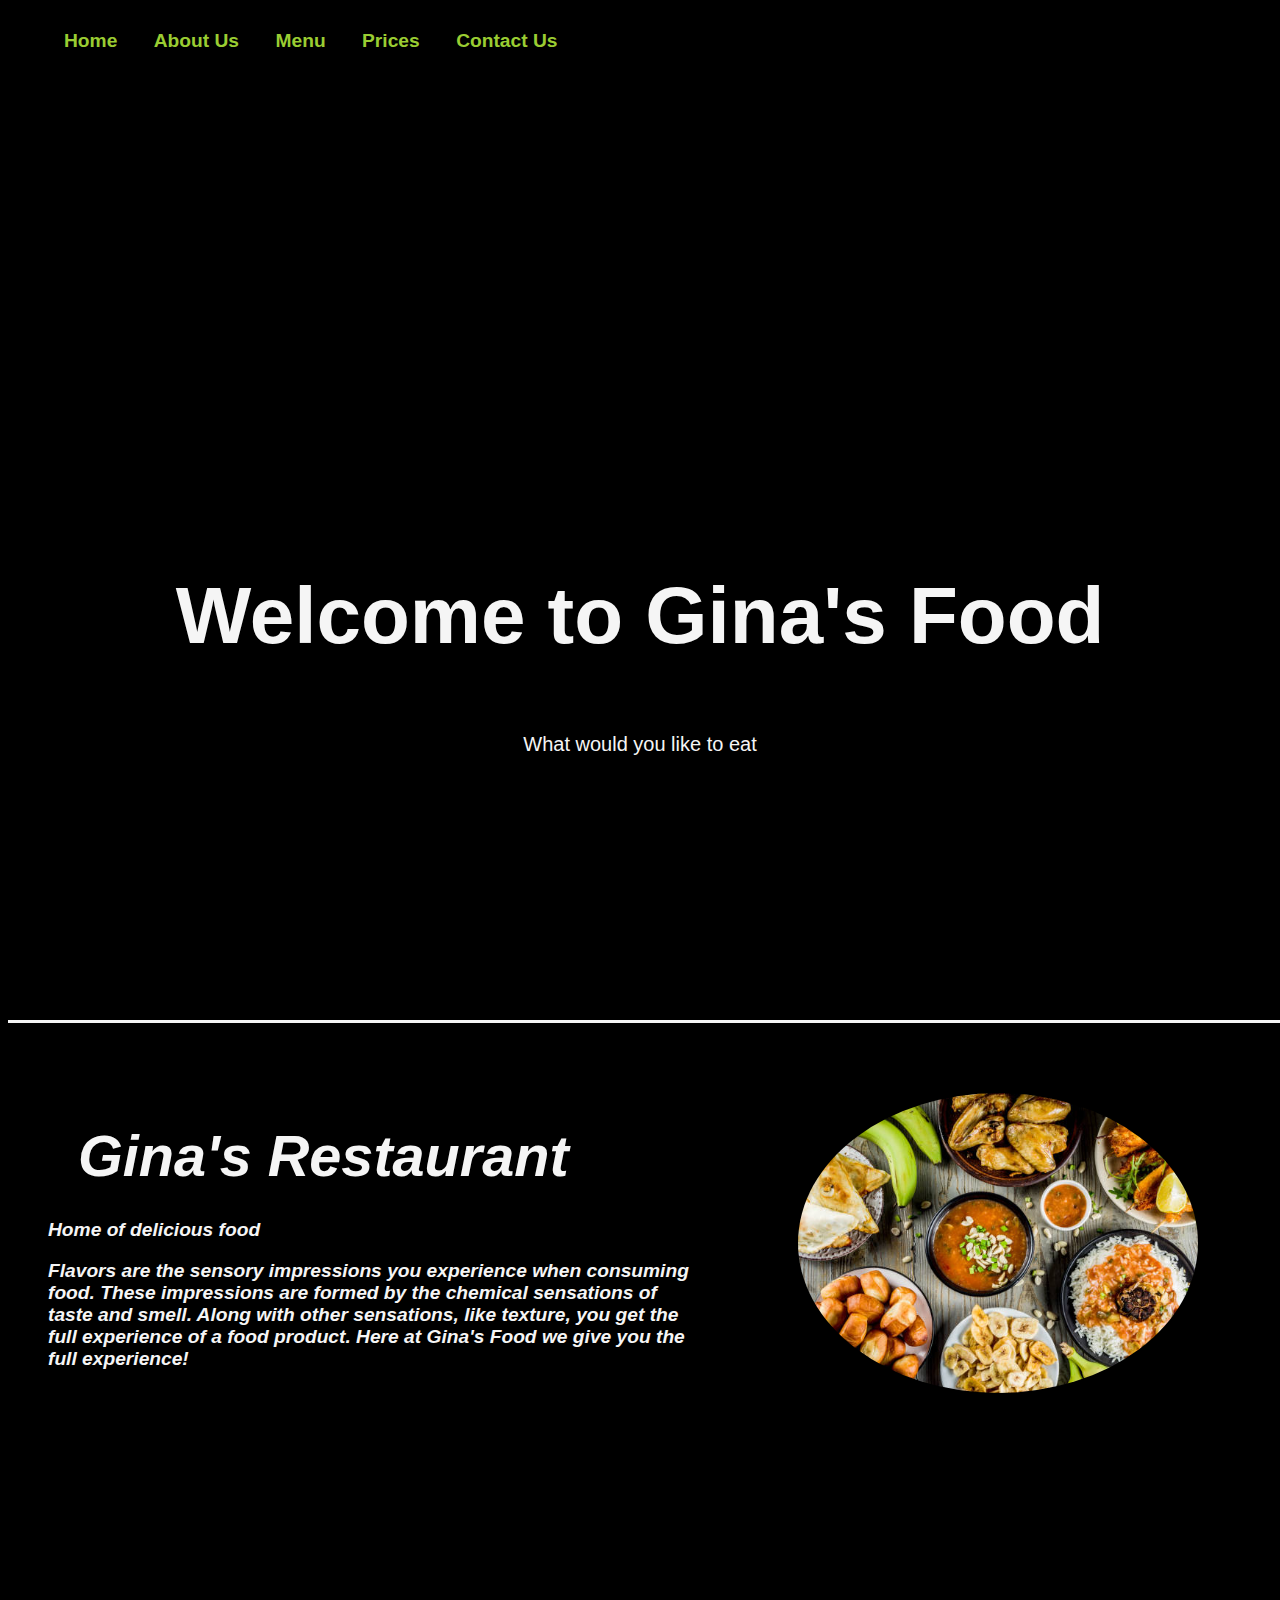
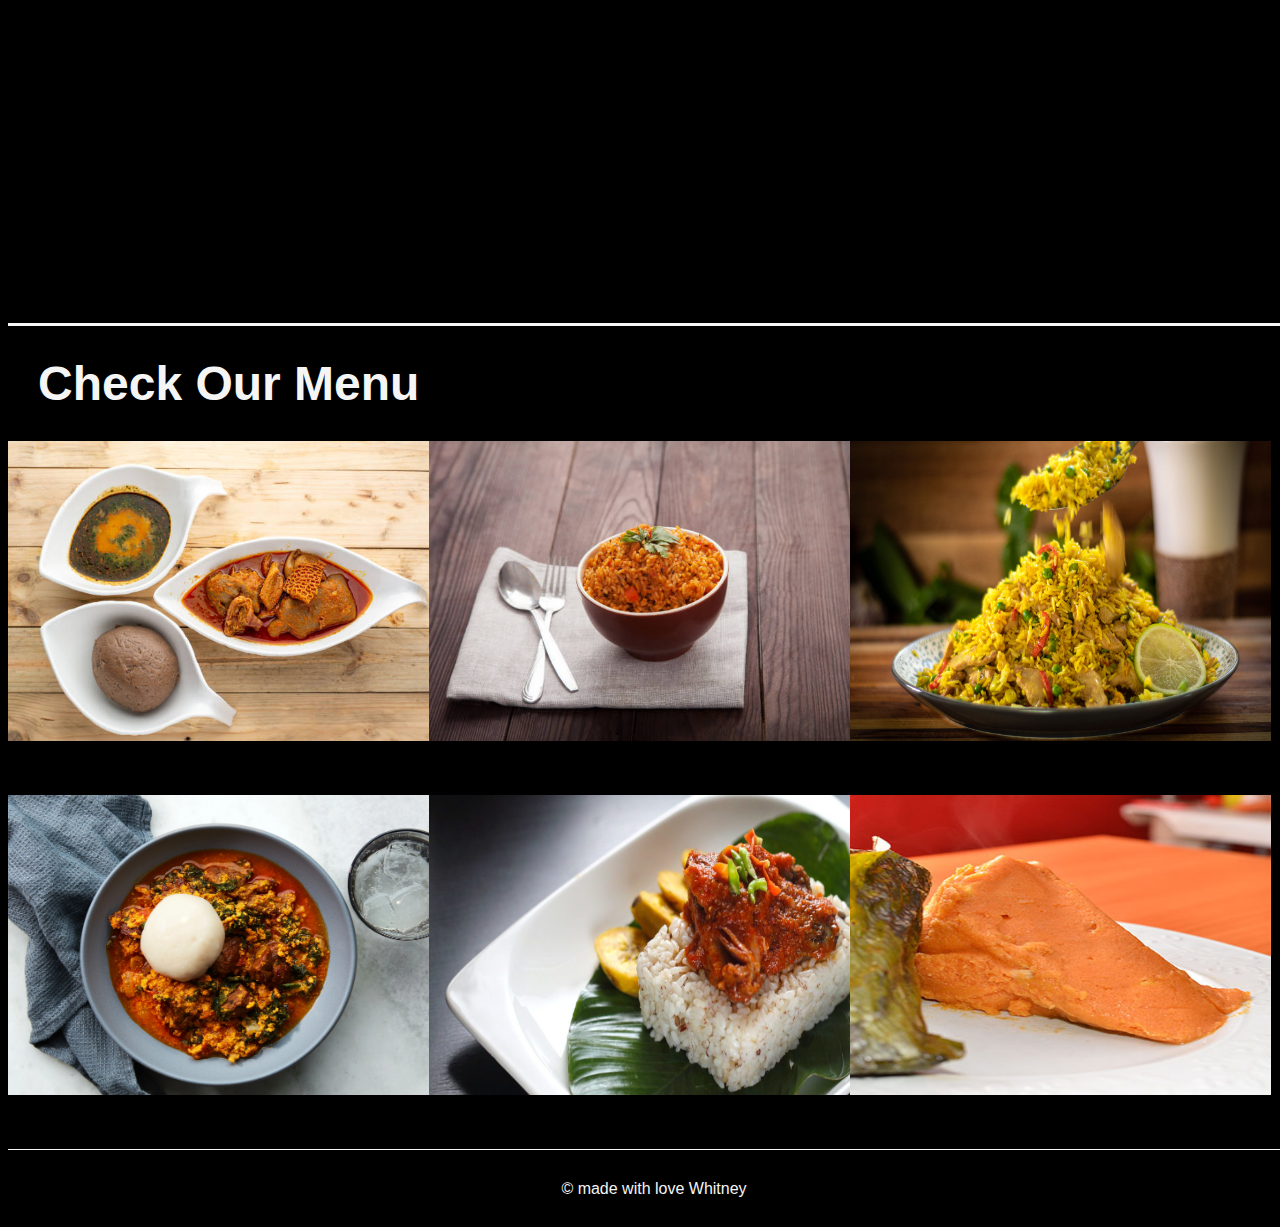
==== commit 36bf015c: "class change" ====
--- a/index.html
+++ b/index.html
@@ -14,7 +14,7 @@
 <body>
     <nav class="topnav" id="menuToggle" role="navigation">
         <div id="menuToggle">
-         <input type="checkbox" class="hamid"/>
+         <input type="checkbox" class="ham__id"/>
 
          <span></span>
          <span></span>
@@ -29,8 +29,8 @@
     </ul>
     </div>
     </nav>
-    <section class="hero__image">
-        <div class="hero__text">
+    <section class="section__one__image">
+        <div class="section__one__text">
             <h1>Welcome to Gina's Food</h1>
             <a href="menu.html"><button>What would you like to eat</button></a>
 
@@ -38,8 +38,9 @@
     </section> <!--End of home section -->
     <!--Beginning of description-->
     <Section class="section__two__container">
-        <div class="section_two_items_container"></div>
+        <div class="section_two_items_container">
         <img src="img/image 5.jpg"  class="Section_two_image" alt="A plate of food image">
+        </div>
         <div class="section_two_text">
             
             <h2><i>Gina's restaurant</i></h2>
@@ -49,43 +50,46 @@
             texture, you get the full experience of a food product. Here at Gina's Food we give you the full
             experience!</i></b></p>
         </div>
+
+        <!-- <div class="section_two_items_container">
+            <img src="img/image 5.jpg"  class="Section_two_image" alt="A plate of food image">
+            </div> -->
     </div>
 
     </Section><!--End of description-->
     <!--Beginning of menu section-->
 
-    <div class="hero2">
-        <section>
-            <div class="lead">
+        <section class="menu_container">
+            <div class="title">
                 <h2>Check our menu</h2>
             </div>
             <div class="row">
                 <div class="col">
                     <img src="img/food1.jpg" style="position: centre;" height="300px" width="400px">
-                    <p class="c1"><b>Ewedu and amala</b></p>
+                    <p class="image__id">Ewedu and amala</p>
                 </div>
                 <div class="col">
                     <img src="img/food2.jpg" alt="" height="300px" width="400px">
-                    <p class="c1"><b> Jollof Rice</b></p>
+                    <p class="image__id"> Jollof Rice</p>
                 </div>
                 <div class="col">
                     <img src="img/chicken-fried-rice (1).jpg" alt="" height="300px" width="400px">
-                    <p class="c1"><b>Fried Rice</b></p>
+                    <p class="image__id">Fried Rice</p>
                 </div>
                 <div class="col">
                     <img src="img/food4.webp" alt="" height="300px" width="400px">
-                    <p class="c1"><b>Egusi Soup</b></p>
+                    <p class="image__id">Egusi Soup</p>
                 </div>
                 <div class="col">
                     <img src="img/f1.jpg" alt="" height="300px" width="400px">
-                    <p class="c1"><b>Ofada</b></p>
+                    <p class="image__id">Ofada</p>
                 </div>
                 <div class="col">
                     <img src="img/moin-moi.jpg" alt="" height="300px" width="400px">
-                    <p class="c1"><b>Moimoi</b></p>
+                    <p class="image__id">Moimoi</p>
                 </div>
+             </div>
         </section>
-    </div>
     <!--End of menu section-->
     <!---beginning of footer section-->
     <div>
@@ -99,4 +103,4 @@
     </div>
 </body>
 
-</html>+</html>
--- a/main.css
+++ b/main.css
@@ -6,13 +6,13 @@
 }
 
 
-.hamid {
+.ham__id {
     display: none;
-   }
-
-`
-
- .topnav a {
+}
+
+
+
+.topnav a {
     color: yellowgreen;
     text-transform: capitalize;
     display: inline-block;
@@ -22,12 +22,13 @@
     text-decoration: none;
 }
 
-.topnav :hover {
+.topnav a:hover {
     background-color: yellowgreen;
-    color: black; }
-
- 
-.hero__image {
+    color: black;
+}
+
+
+.section__one__image {
     background-image: url(img/table-2600954\ \(1\).jpg);
     height: 100vh;
     background-repeat: no-repeat;
@@ -35,7 +36,7 @@
     background-size: cover;
 }
 
-.hero__text {
+.section__one__text {
     text-align: center;
     color: whitesmoke;
     position: relative;
@@ -72,8 +73,9 @@
     margin-bottom: 10px;
     font-size: 1.5em;
 }
-.section_two_items_container{
-margin-top: 70px;
+
+.section_two_items_container {
+    margin-top: 70px;
 }
 
 
@@ -84,19 +86,21 @@
     height: 50.33%;
     /* padding: 20px; */
     /* margin-top: 10%; */
-    margin-left:40px;
+    margin-left: 40px;
     /* margin-right: 0; */
 }
-.section_two_text p{
-    color:whitesmoke;
+
+.section_two_text p {
+    color: whitesmoke;
 }
 
 .Section_two_image {
     float: right;
-    width: 400px; 
+    width: 400px;
     height: 300px;
-    margin-right: 90px;
+    margin-right: 90px !important;
     border-radius: 100%;
+    object-fit: cover;
 
     /* padding-left: 5%; */
     /* padding-right: 0; */
@@ -105,6 +109,10 @@
     /* margin-right: 30%; */
 }
 
+.section_two_items_container-small .Section_two_image-small {
+    /* display: none; */
+}
+
 
 h2 {
     color: whitesmoke;
@@ -112,6 +120,13 @@
     margin: 30px;
     font-size: 3.0em;
     text-transform: capitalize;
+}
+
+
+
+.page__title {
+    border-top: whitesmoke solid;
+    border-bottom: whitesmoke solid;
 }
 
 
@@ -165,21 +180,459 @@
 
 
 
-    .c1 :hover {
+.image__id :hover {
+    color: yellowgreen;
+}
+
+/*revisit*/
+
+.footer {
+    border-top: whitesmoke solid;
+    margin-top: 4;
+    display: inline-block;
+    padding: 1px 1px;
+    color: whitesmoke;
+}
+
+.footer {
+    color: whitesmoke;
+    display: inline-block;
+    padding: 14px 14px 1px;
+    text-decoration: none;
+    border-top: 1px solid whitesmoke;
+    width: 100%;
+    overflow: hidden;
+    text-align: center;
+}
+
+.footer :hover {
+    opacity: 0.7;
+}
+
+.fa-brands {
+    color: white;
+}
+
+
+/* style for "contact Us" page */
+
+.background__image {
+    background: linear-gradient(to right, rgba(0, 0, 0, 1), rgba(0, 0, 0, 0.3)), url("img/table-2600954 (1).jpg");
+    height: 60vh;
+    background-repeat: no-repeat;
+    background-position: center;
+    background-size: cover;
+
+}
+
+.main__text {
+    text-align: left;
+    color: whitesmoke;
+    position: relative;
+    top: 50%;
+    font-size: 1.5em;
+    opacity: 0.7;
+}
+
+#right__section {
+    margin-top: 150px;
+}
+
+.right {
+    float: right;
+}
+
+.form__button{
+    background-color: yellowgreen;
+    color: black;
+    border-radius: 2rem;
+    border: none;
+    font-weight: 900;
+    padding: 10px;
+
+
+}
+
+.form__button:hover {
+    opacity: 0.7;
+    color: whitesmoke;
+}
+
+/* about us page */
+
+.intro{
+    background: linear-gradient(to right, rgba(0, 0, 0, 1), rgba(0, 0, 0, 0.3)), url("img/table-2600954 (1).jpg");
+    height: 60vh;
+    background-repeat: no-repeat;
+    background-position: center;
+    background-size: cover;
+}
+
+#intro__text {
+    text-align: left;
+    color: whitesmoke;
+    position: relative;
+    top: 50%;
+    font-size: 1.5em;
+    font-weight: 400;
+    opacity: 0.7;
+}
+
+.page__body {
+    color: whitesmoke;
+    margin-top: 150px;
+    background-color: black;
+    border: whitesmoke double;
+    padding: 100px 50px 300px 25px;
+
+}
+
+
+
+/* media query
+/* 1792x828px at 326ppi */
+@media only screen and (max-width: 786px) {
+    body {
+        background-color: black;
+        font-family: 'Segoe UI', Tahoma, Geneva, Verdana, sans-serif;
+        overflow-x: hidden !important;
+        padding: 0 !important;
+        margin: 0 !important;
+        object-fit: contain;
+    }
+    nav#menu.topnav{
+        display: hidden;
+    }
+
+
+
+    #menuToggle {
+        display: block;
+        position: relative;
+        top: 14px;
+        left: 2.5px;
+        background-color: none;
+        z-index: 1;
+
+        -webkit-user-select: none;
+        user-select: none;
+    }
+
+
+    #menuToggle a {
+        text-decoration: none;
+        color: #232323;
+
+        transition: color 0.3s ease;
+    }
+
+    #menuToggle a:hover {
+        color: tomato;
+
+    }
+
+
+    #menuToggle input {
+        display: block;
+        width: 40px;
+        height: 32px;
+        position: absolute;
+        top: -7px;
+        left: -5px;
+
+        cursor: pointer;
+
+        opacity: 0;
+        /* hide this */
+        z-index: 2;
+        /* and place it over the hamburger */
+
+        -webkit-touch-callout: none;
+    }
+
+    /*
+ * Just a quick hamburger
+ */
+    #menuToggle span {
+        display: block;
+        width: 33px;
+        height: 4px;
+        margin-bottom: 5px;
+        position: relative;
+
+        background: #cdcdcd;
+        border-radius: 3px;
+
+        z-index: 1;
+
+        transform-origin: 4px 0px;
+
+        transition: transform 0.5s cubic-bezier(0.77, 0.2, 0.05, 1.0),
+            background 0.5s cubic-bezier(0.77, 0.2, 0.05, 1.0),
+            opacity 0.55s ease;
+    }
+
+    #menuToggle span:first-child {
+        transform-origin: 0% 0%;
+    }
+
+    #menuToggle span:nth-last-child(2) {
+        transform-origin: 0% 100%;
+    }
+
+    /* 
+ * Transform all the slices of hamburger
+ * into a crossmark.
+ */
+    #menuToggle input:checked~span {
+        opacity: 1;
+        transform: rotate(45deg) translate(-2px, -1px);
+        background: #232323;
+    }
+
+    /*
+ * But let's hide the middle one.
+ */
+    #menuToggle input:checked~span:nth-last-child(3) {
+        opacity: 0;
+        transform: rotate(0deg) scale(0.2, 0.2);
+    }
+
+    /*
+ * Ohyeah and the last one should go the other direction
+ */
+    #menuToggle input:checked~span:nth-last-child(2) {
+        transform: rotate(-45deg) translate(0, -1px);
+    }
+
+    /*
+ * Make this absolute positioned
+ * at the top left of the screen
+ */
+    #menu {
+        position: absolute;
+        width: 200px;
+        margin: -100px 0 0 -50px;
+        padding: 50px;
+        padding-top: 125px;
+
+        background: #ededed;
+        list-style-type: none;
+        -webkit-font-smoothing: antialiased;
+        /* to stop flickering of text in safari */
+
+        transform-origin: 0% 0%;
+        transform: translate(-100%, 0);
+
+        transition: transform 0.5s cubic-bezier(0.77, 0.2, 0.05, 1.0);
+    }
+
+    #menu li {
+        padding: 10px 0;
+        font-size: 22px;
+    }
+
+    /*
+ * And let's slide it in from the left
+ */
+    #menuToggle input:checked~ul {
+        transform: none;
+    }
+
+
+    .hero__image {
+        background-image: linear-gradient(to top, rgba(0, 0, 0, 1), rgba(0, 0, 0, 0.3)), url(img/table-2600954\ \(1\).jpg);
+        height: 55vh;
+        width: 60vw;
+        background-repeat: no-repeat;
+        background-position: center;
+        background-size: cover;
+        padding: 30px 0 0 0;
+        margin: 0 0 0 5px;
+
+    }
+
+    .hero__text {
+        text-align: center;
+        color: whitesmoke;
+        position: relative;
+        top: 45%;
+        font-size: 1.0em;
+        padding-left: 0.2px;
+    }
+
+    button {
+        background-color: black;
+        border-radius: 2rem;
+        color: whitesmoke;
+        padding: 16px;
+        font-size: 0.5em;
+        border: none;
+
+    }
+
+    button:hover {
+        background-color: yellowgreen;
+        color: white;
+    }
+
+
+    /* .section__two__container  .Section_two_image {
+        display: none;
+    } */
+    .section__two__container {
+        /* background-color: red; */
+        width: 100%;
+        height: 100%;
+        overflow-x: hidden;
+        padding-bottom: 0px;
+        object-fit: contain;
+    }
+
+    .section_two_items_container {
+        /* background-color: red; */
+        max-width: 60%;
+        /* width: 100vw; */
+        /* height: 100vh; */
+        overflow: hidden;
+    }
+
+    .Section_two_image {
+        width: 100px;
+        height: 90px;
+        /* padding:10px 20px 10px 20px; */
+        margin-top: 1px !important;
+        overflow: hidden;
+        object-fit: cover;
+    }
+
+
+    .section_two_text {
+        font-size: 0.4em;
+        top: 10px;
+        margin-bottom: 20px;
+    }
+
+    .section_two_text h2 {
+        font-size: 2.0em;
+        text-align: left;
+        margin-left: 2px;
+    }
+
+   .menu_container{
+    overflow-y: hidden;
+    width: 100%;
+    height: 100%;
+}
+
+    /* .hero2 {
+        width: 60vw;
+        height: 45vh;
+        margin-top: 60px;
+        padding: 0 0 0 20px;
+    } */
+
+    .menu_container,
+    .image__id {
+        color: whitesmoke;
+        font-family: 'Segoe UI', Tahoma, Geneva, Verdana, sans-serif;
+    }
+
+
+
+    .title h2 {
+        color: whitesmoke;
+        font-family: 'Segoe UI', Tahoma, Geneva, Verdana, sans-serif;
+        margin: 0;
+        padding: 0 0 0 20px;
+        font-size: 1em;
+        text-transform: capitalize;
+        display: inline;
+        text-align: center;
+
+    }
+
+  .title, h2 {
+     text-align: center;
+}
+
+
+
+
+    .row {
+        text-align: center;
+        width: auto;
+        padding-top: 0;
+        /* margin: 30px 0 0 20px; */
+
+    }
+
+    .col {
+        text-align: center;
+        width: 33.3%;
+        /* height: 20vh; */
+
+    }
+
+    .col, img {
+        /* width: 65px; */
+        /* height: 75px; */
+        object-fit: cover;
+
+    }
+
+
+
+
+
+    /* .col { 
+    float: left;
+    width: 25.33%;
+     height: 25.33%; 
+    padding: 5px; 
+    text-align: center;
+}
+
+
+
+
+/*revist*/
+
+    .col :hover {
+        opacity: 0.7;
+    }
+
+
+    /* .row::after {
+    content: "";
+    clear: both;
+    display: table;
+    display: flex;
+} */
+
+
+    .image__id {
+        font-size: 0.1em;
+        padding-bottom: 25px;
+    }
+
+    .image__id :hover {
         color: yellowgreen;
     }
 
     /*revisit*/
 
     .footer {
+        width: 60vw;
         border-top: whitesmoke solid;
-        margin-top: 4;
+        /* margin:4px 5px 5px 5px; */
+        ;
         display: inline-block;
         padding: 1px 1px;
         color: whitesmoke;
     }
 
-    .footer {
+    /* .footer {
         color: whitesmoke;
         display: inline-block;
         padding: 14px 14px 1px;
@@ -188,458 +641,13 @@
         width: 100%;
         overflow: hidden;
         text-align: center;
-    }
-
-    .footer :hover{
+    } */
+
+    .footer :hover {
         opacity: 0.7;
     }
-    
-    .fa-brands{
+
+    .fa-brands {
         color: white;
     }
-
-    
-/* style for "contact Us" page */
-
-.start {
-    background: linear-gradient(to right, rgba(0, 0, 0, 1), rgba(0, 0, 0, 0.3)), url("img/table-2600954 (1).jpg");
-    height: 60vh;
-    background-repeat: no-repeat;
-    background-position: center;
-    background-size: cover;
-
-}
-
-.next {
-    text-align: left;
-    color: whitesmoke;
-    position: relative;
-    top: 50%;
-    font-size: 1.5em;
-    opacity: 0.7;
-}
-
-#major {
-    margin-top: 150px;
-}
-
-.right {
-    float: right;
-}
-
-.click {
-    background-color: yellowgreen;
-    color: black;
-    border-radius: 2rem;
-    border: none;
-    font-weight: 900;
-    padding: 10px;
-
-
-}
-
-.click:hover {
-    opacity: 0.7;
-    color: whitesmoke;
-}
-
-/* about us page */
-
-.term { 
-    background: linear-gradient(to right, rgba(0, 0, 0, 1), rgba(0, 0, 0, 0.3)), url("img/table-2600954 (1).jpg");
-    height: 60vh;
-    background-repeat: no-repeat;
-    background-position: center;
-    background-size: cover;
-}
-
-#type {
-    text-align: left;
-    color: whitesmoke;
-    position: relative;
-    top: 50%;
-    font-size: 1.5em;
-    font-weight: 400;
-    opacity: 0.7;
-}
-
-.smoke { 
-    color:whitesmoke;
-    margin-top: 150px;
-    background-color: black;
-    border: whitesmoke double;
-    padding: 100px 50px 300px 25px;
-    
-}
-   
-
-
-/* media query
-/* 1792x828px at 326ppi */ 
-@media only screen and (min-width: 414px) and (max-width: 896px) 
-{
-    body {
-        background-color: black;
-        font-family: 'Segoe UI', Tahoma, Geneva, Verdana, sans-serif;
-        overflow-x: hidden !important;
-        padding: 0 !important;
-        margin: 0 !important;
-    }
-
-   
-
-    #menuToggle
-{
-  display: block;
-  position: relative;
-  top: 14px;
-  left: 2.5px;
-  background-color: none;
-  z-index: 1;
-  
-  -webkit-user-select: none;
-  user-select: none;
-}
-
-
-#menuToggle a
-{
-  text-decoration: none;
-  color: #232323;
-  
-  transition: color 0.3s ease;
-}
-
-#menuToggle a:hover
-{
-  color: tomato;
-  
-}
-
-
-#menuToggle input
-{
-  display: block;
-  width: 40px;
-  height: 32px;
-  position: absolute;
-  top: -7px;
-  left: -5px;
-  
-  cursor: pointer;
-  
-  opacity: 0; /* hide this */
-  z-index: 2; /* and place it over the hamburger */
-  
-  -webkit-touch-callout: none;
-}
-
-/*
- * Just a quick hamburger
- */
-#menuToggle span
-{
-  display: block;
-  width: 33px;
-  height: 4px;
-  margin-bottom: 5px;
-  position: relative;
-  
-  background: #cdcdcd;
-  border-radius: 3px;
-  
-  z-index: 1;
-  
-  transform-origin: 4px 0px;
-  
-  transition: transform 0.5s cubic-bezier(0.77,0.2,0.05,1.0),
- background 0.5s cubic-bezier(0.77,0.2,0.05,1.0),
-              opacity 0.55s ease;
-}
-
-#menuToggle span:first-child
-{
-  transform-origin: 0% 0%;
-}
-
-#menuToggle span:nth-last-child(2)
-{
-  transform-origin: 0% 100%;
-}
-
-/* 
- * Transform all the slices of hamburger
- * into a crossmark.
- */
-#menuToggle input:checked ~ span
-{
-  opacity: 1;
-  transform: rotate(45deg) translate(-2px, -1px);
-  background: #232323;
-}
-
-/*
- * But let's hide the middle one.
- */
-#menuToggle input:checked ~ span:nth-last-child(3)
-{
-  opacity: 0;
-  transform: rotate(0deg) scale(0.2, 0.2);
-}
-
-/*
- * Ohyeah and the last one should go the other direction
- */
-#menuToggle input:checked ~ span:nth-last-child(2)
-{
-  transform: rotate(-45deg) translate(0, -1px);
-}
-
-/*
- * Make this absolute positioned
- * at the top left of the screen
- */
-#menu
-{
-  position: absolute;
-  width: 300px;
-  margin: -100px 0 0 -50px;
-  padding: 50px;
-  padding-top: 125px;
-  
-  background: #ededed;
-  list-style-type: none;
-  -webkit-font-smoothing: antialiased;
-  /* to stop flickering of text in safari */
-  
-  transform-origin: 0% 0%;
-  transform: translate(-100%, 0);
-  
-  transition: transform 0.5s cubic-bezier(0.77,0.2,0.05,1.0);
-}
-
-#menu li
-{
-  padding: 10px 0;
-  font-size: 22px;
-}
-
-/*
- * And let's slide it in from the left
- */
-   #menuToggle input:checked ~ ul
-{
-  transform: none;
-}
-
-    
-    .hero__image {
-        background-image: linear-gradient(to top, rgba(0, 0, 0, 1), rgba(0, 0, 0, 0.3)), url(img/table-2600954\ \(1\).jpg);
-        height: 34vh;
-        width:18vh;
-        background-repeat: no-repeat;
-        background-position: center;
-        background-size: cover;
-        padding: 30px 0 0 0;
-        margin: 0 0 0 5px;
-
-    }
-    
-    .hero__text {
-        text-align: center;
-        color: whitesmoke;
-        position: relative;
-        top: 30%;
-        font-size: 1.0em;
-    }
-    
-    button {
-        background-color: black;
-        border-radius: 2rem;
-        color: whitesmoke;
-        padding: 16px;
-        font-size: 0.5em;
-        border: none;
-    }
-    
-    button:hover {
-        background-color: yellowgreen;
-        color: white;
-    }
-    
-    .hero1,
-    .c1 {
-        color: whitesmoke;
-        font-family: 'Segoe UI', Tahoma, Geneva, Verdana, sans-serif;
-    }
-    
-    .section__two__container {
-        border-top: whitesmoke solid;
-        border-bottom: whitesmoke solid;
-        height: 100vh;
-        width: 100vw;
-        background-color: whitesmoke;
-        margin-bottom: 10px;
-        overflow: hidden;
-    }
-    
-    
-    .text {
-        font-size: 2em;
-        /* float: left; */
-        width: 100px;
-        height: 100px;
-        padding:0;
-        margin:0 0 0 10px;
-        text-align: left;
-        }
-
-        .text h2 {
-            text-align: left;
-            padding-left:0;
-            margin:70px 0 10px 0;
-            
-        }
-
-
-
-    .image {
-        /* height: ; */
-        float: right;
-        width: 5%; 
-        height: 10.33%;
-        padding-left:5px;
-        margin-left: 0;
-        margin-top: 50px;
-       }
-
-  .time {
-    width: 50px;
-    height: 40px;
-    text-align: right;
-    float: right;
-    margin-left: 0;
-    padding-left: 0;
-  }
-
-  
-  .hero2 {
-        width: 18vh;
-        height: 20vh;
-        margin-top: 0;
-        padding: 0 0 0 20px;
-    }
-  
-
- .lead h2 {
-    color: whitesmoke;
-    font-family: 'Segoe UI', Tahoma, Geneva, Verdana, sans-serif;
-    margin:0;
-    padding:0 0 0 20px;
-    font-size: 1em;
-    text-transform: capitalize;
-    display: inline;
-    text-align: center;   
-    
-}
-
-
-
-
-
-
-.row {
-    text-align: center;
-    width: 115px;
-    padding-top: 0;
-    margin-top: 0;
-
-   }
-
-.col {
-    text-align: center;
-    width: 33.3%;
-    height: 20vh;
-   
-   }
-
-.col img {
-    width:50px;
-    height: 60px;
-   
-}
-
-
-
-
-
-
-/* .col { 
-    float: left;
-    width: 25.33%;
-     height: 25.33%; 
-    padding: 5px; 
-    text-align: center;
-}
-
-
-
-
-/*revist*/
-
-.col :hover {
-    opacity: 0.7;
-}
-
-
-/* .row::after {
-    content: "";
-    clear: both;
-    display: table;
-    display: flex;
-} */
-
-
- .c1{
-    font-size: 0.1em;
-    padding-bottom: 25px;
- }
-
- .c1 :hover {
-        color: yellowgreen;
-    }
-
-    /*revisit*/
-
-    .footer {
-        border-top: whitesmoke solid;
-        margin-top: 4;
-        display: inline-block;
-        padding: 1px 1px;
-        color: whitesmoke;
-    }
-
-    .footer {
-        color: whitesmoke;
-        display: inline-block;
-        padding: 14px 14px 1px;
-        text-decoration: none;
-        border-top: 1px solid whitesmoke;
-        width: 100%;
-        overflow: hidden;
-        text-align: center;
-    }
-
-    .footer :hover{
-        opacity: 0.7;
-    }
-    
-    .fa-brands{
-        color: white;
-    }
-}
-     
-    
-    
-    
-     +}